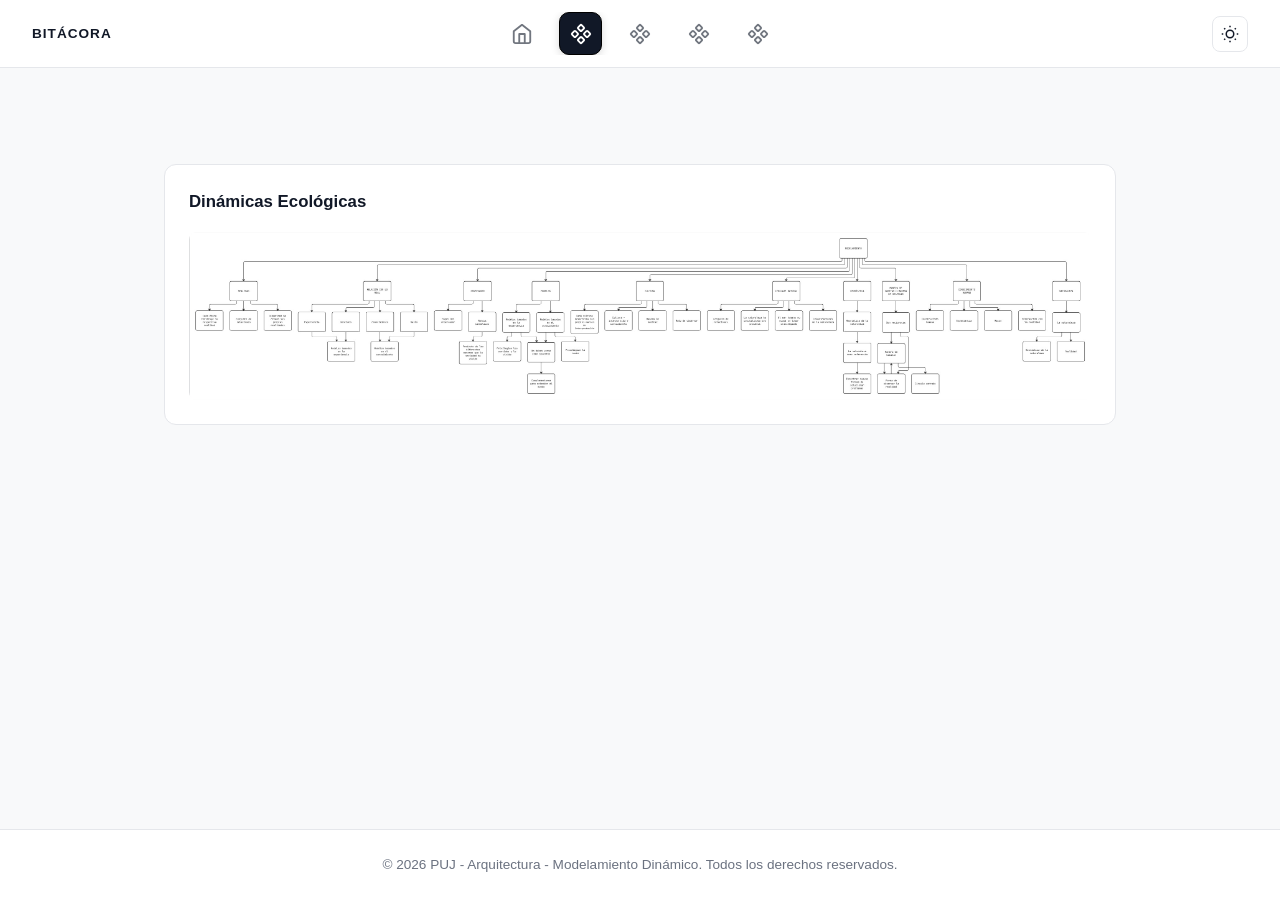
==== modulo1.html @ eed9b439 "create: estructura, iconografía, versión preliminar" ====
<!DOCTYPE html>
<html lang="es">
<head>
  <meta charset="UTF-8">
  <meta name="viewport" content="width=device-width, initial-scale=1.0">
  <title>BITÁCORA</title>
  <link rel="stylesheet" href="css/styles.css">
  <script src="js/main.js" defer></script>
</head>
<body>

  <!-- BARRA DE NAVEGACIÓN -->
  <header class="navbar">
    <div class="logo">BITÁCORA</div>

    <nav class="nav-menu">
      <!-- Iconos cargados desde assets/svg/ -->
      <a href="index.html" class="nav-item" title="Inicio">
        <img src="assets/svg/home.svg" alt="Inicio" class="icon-svg">
      </a>

      <a href="modulo1.html" class="nav-item" title="Módulo 1">
        <img src="assets/icons/component.svg" alt="Módulo 1" class="icon-svg">
      </a>

      <a href="modulo2.html" class="nav-item" title="Módulo 2">
        <img src="assets/icons/component.svg" alt="Módulo 2" class="icon-svg">
      </a>

      <a href="modulo3.html" class="nav-item" title="Módulo 3">
        <img src="assets/icons/component.svg" alt="Módulo 3" class="icon-svg">
      </a>

      <a href="modulo4.html" class="nav-item" title="Módulo 4">
        <img src="assets/icons/component.svg" alt="Módulo 4" class="icon-svg">
      </a>
    </nav>

    <!-- BOTÓN CAMBIO DE TEMA (DARK/LIGHT) -->
    <button id="theme-toggle" class="theme-toggle" aria-label="Cambiar tema">
      <svg class="theme-icon" viewBox="0 0 24 24" fill="none" stroke="currentColor" stroke-width="2">
        <!-- Icono de Sol / Luna por CSS -->
        <circle cx="12" cy="12" r="5"/>
        <path d="M12 1v2M12 21v2M4.22 4.22l1.42 1.42M18.36 18.36l1.42 1.42M1 12h2M21 12h2M4.22 19.78l1.42-1.42M18.36 5.64l1.42-1.42"/>
      </svg>
    </button>
  </header>

  <!-- CONTENIDO PRINCIPAL -->
  <main class="container">
    
    <section class="hero-section">
      <h1 class="main-title"></h1>
      <p class="subtitle"></p>
    </section>

    <!-- SECCIONES ESCALABLES VERTICALMENTE -->
    <section class="content-section">

        <article class="card">
        <h2>Dinámicas Ecológicas</h2>
        <div class="media-wrapper">
          <img src="assets/jpg/01_Dinamicas_Ecologicas.jpg" alt="Ejemplo JPG" class="responsive-media">
        </div>
      </article>

    </section>

  </main>

  <!-- PIE DE PÁGINA / CRÉDITOS (EN TODAS LAS PÁGINAS) -->
  <footer class="site-footer">
    <p>© 2026 PUJ - Arquitectura - Modelamiento Dinámico. Todos los derechos reservados.</p>
  </footer>

</body>
</html>
---- css/styles.css ----
/* VARIABLES DE TEMA CLARO (DEFAULT) */
:root {
  --bg-color: #f8f9fa;
  --card-bg: #ffffff;
  --text-primary: #111827;
  --text-secondary: #6b7280;
  --border-color: #e5e7eb;
  --nav-bg: rgba(255, 255, 255, 0.9);
  
  /* Contraste para estado activo de la barra */
  --active-bg: #111827;
  --active-border: #000000;
  --icon-filter-inactive: invert(45%) sepia(10%) saturate(300%) hue-rotate(180deg);
  --icon-filter-active: invert(100%);
}

/* VARIABLES DE TEMA OSCURO */
[data-theme="dark"] {
  --bg-color: #0f172a;
  --card-bg: #1e293b;
  --text-primary: #f8fafc;
  --text-secondary: #94a3b8;
  --border-color: #334155;
  --nav-bg: rgba(15, 23, 42, 0.9);

  --active-bg: #38bdf8;
  --active-border: #38bdf8;
  --icon-filter-inactive: invert(65%) sepia(10%) saturate(300%) hue-rotate(180deg);
  --icon-filter-active: invert(0%) brightness(0%);
}

* {
  box-sizing: border-box;
  margin: 0;
  padding: 0;
}

body {
  font-family: -apple-system, BlinkMacSystemFont, "Segoe UI", Roboto, sans-serif;
  background-color: var(--bg-color);
  color: var(--text-primary);
  line-height: 1.6;
  min-height: 100vh;
  display: flex;
  flex-direction: column;
  transition: background-color 0.3s ease, color 0.3s ease;
}

/* NAVBAR RESPONSIVE CON CENTRADO ABSOLUTO DE MÓDULOS */
.navbar {
  position: sticky;
  top: 0;
  background: var(--nav-bg);
  backdrop-filter: blur(8px);
  border-bottom: 1px solid var(--border-color);
  
  /* Usamos CSS Grid de 3 columnas iguales */
  display: grid;
  grid-template-columns: 1fr auto 1fr;
  align-items: center;
  padding: 0.75rem 2rem;
  z-index: 1000;
}

/* Izquierda: Logo alineado al inicio */
.logo {
  font-weight: 700;
  letter-spacing: 1px;
  font-size: 0.85rem;
  justify-self: start;
}

/* Centro: Menú de iconos con espaciado uniforme fijado */
.nav-menu {
  display: flex;
  justify-content: center;
  align-items: center;
  gap: 1rem; /* Controla la distancia exacta e igual entre CADA icono */
  justify-self: center;
  overflow-x: auto;
  max-width: 100%;
}

/* ESTILOS DE LOS ICONOS Y ESTADO ACTIVO (ALTO CONTRASTE) */
.nav-item {
  display: flex;
  align-items: center;
  justify-content: center;
  padding: 0.6rem;
  border-radius: 10px;
  border: 1px solid transparent;
  background-color: transparent;
  transition: all 0.2s ease;
}

.icon-svg {
  width: 22px;
  height: 22px;
  filter: var(--icon-filter-inactive);
  transition: filter 0.2s ease;
}

.nav-item:hover {
  background-color: var(--border-color);
}

/* RESALTADO DEL ICONO ACTIVO EN NAVEGACIÓN */
.nav-item.active {
  background-color: var(--active-bg);
  border-color: var(--active-border);
  box-shadow: 0 2px 8px rgba(0, 0, 0, 0.15);
}

.nav-item.active .icon-svg {
  filter: var(--icon-filter-active);
}

/* Derecha: Botón de tema alineado al final */
.theme-toggle {
  justify-self: end;
  background: none;
  border: 1px solid var(--border-color);
  border-radius: 8px;
  padding: 0.5rem;
  cursor: pointer;
  color: var(--text-primary);
  display: flex;
  align-items: center;
  justify-content: center;
}

.theme-icon {
  width: 18px;
  height: 18px;
}

/* CONTENEDOR Y ESTRUCTURA VERTICAL */
.container {
  max-width: 1000px;
  width: 100%;
  margin: 0 auto;
  padding: 3rem 1.5rem;
  flex: 1;
}

.hero-section {
  text-align: center;
  margin-bottom: 3rem;
}

.main-title {
  font-size: 2.2rem;
  font-weight: 600;
  letter-spacing: -0.5px;
}

.subtitle {
  color: var(--text-secondary);
  font-size: 1.1rem;
  margin-top: 0.5rem;
}

.content-section {
  display: flex;
  flex-direction: column;
  gap: 2.5rem;
}

.card {
  background: var(--card-bg);
  border: 1px solid var(--border-color);
  border-radius: 12px;
  padding: 1.5rem;
  transition: background-color 0.3s ease, border-color 0.3s ease;
}

.card h2 {
  font-size: 1.05rem;
  margin-bottom: 1rem;
}

/* CONTENEDORES DE MEDIOS */
.media-wrapper {
  width: 100%;
  border-radius: 8px;
  overflow: hidden;
  background: var(--bg-color);
}

.responsive-media {
  width: 100%;
  height: auto;
  display: block;
}

.svg-container {
  display: flex;
  justify-content: center;
  align-items: center;
  padding: 2rem;
}

.responsive-svg {
  max-width: 150px;
  height: auto;
  filter: var(--icon-filter-inactive);
}

.iframe-container {
  position: relative;
  width: 100%;
  padding-top: 56.25%;
}

.iframe-container iframe {
  position: absolute;
  top: 0;
  left: 0;
  width: 100%;
  height: 100%;
  border: 0;
}

/* FOOTER EN TODAS LAS PÁGINAS */
.site-footer {
  border-top: 1px solid var(--border-color);
  padding: 1.5rem 2rem;
  text-align: center;
  background-color: var(--card-bg);
  color: var(--text-secondary);
  font-size: 0.85rem;
  margin-top: auto;
}

@media (max-width: 600px) {
  .navbar {
    padding: 0.75rem 1rem;
  }
  .main-title {
    font-size: 1.75rem;
  }
  .container {
    padding: 1.5rem 1rem;
  }
}
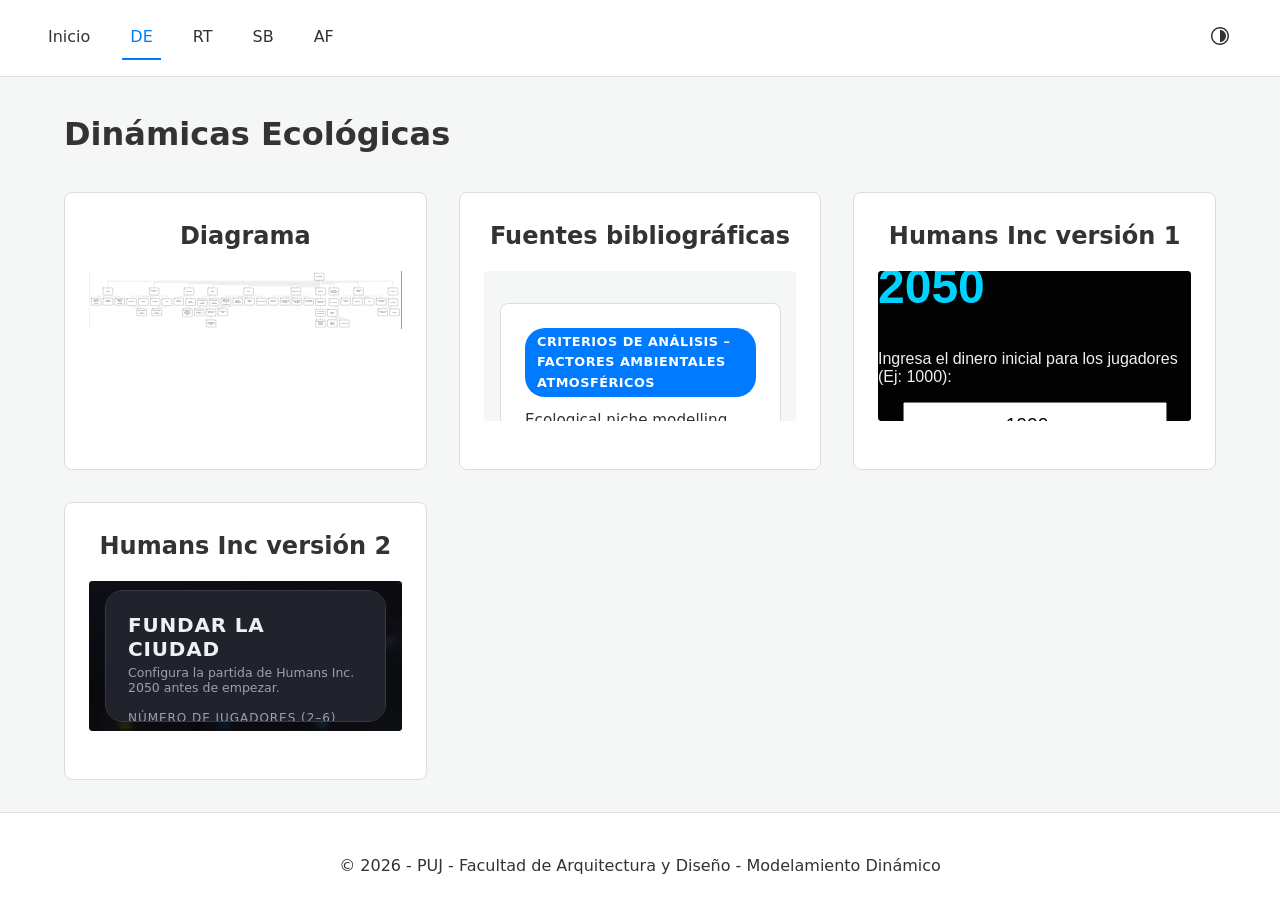
==== commit 86893548: "create: versión revisada de DE, RT, SB, y AF" ====
--- a/modulo1.html
+++ b/modulo1.html
@@ -1,77 +1,66 @@
 <!DOCTYPE html>
-<html lang="es">
+<html lang="es" data-theme="light">
 <head>
-  <meta charset="UTF-8">
-  <meta name="viewport" content="width=device-width, initial-scale=1.0">
-  <title>BITÁCORA</title>
-  <link rel="stylesheet" href="css/styles.css">
-  <script src="js/main.js" defer></script>
+    <meta charset="UTF-8">
+    <meta name="viewport" content="width=device-width, initial-scale=1.0">
+    <title>Bitácora</title>
+    <script>
+        document.documentElement.setAttribute('data-theme', localStorage.getItem('theme') || 'light');
+    </script>
+    <link rel="stylesheet" href="css/styles.css">
 </head>
 <body>
+    <app-navbar></app-navbar>
 
-  <!-- BARRA DE NAVEGACIÓN -->
-  <header class="navbar">
-    <div class="logo">BITÁCORA</div>
+    <main class="container">
+        <h1>Dinámicas Ecológicas</h1>
+        <!-- <p></p> -->
 
-    <nav class="nav-menu">
-      <!-- Iconos cargados desde assets/svg/ -->
-      <a href="index.html" class="nav-item" title="Inicio">
-        <img src="assets/svg/home.svg" alt="Inicio" class="icon-svg">
-      </a>
+        <section class="grid-cards">
+            <!-- Tarjeta SVG -->
+            <article class="card card-svg">
+                <h2>Diagrama</h2>
+                <div class="card-content">
+                    <svg xmlns:xlink="http://www.w3.org/1999/xlink" transform-origin="0 0 0" viewBox="0 0 12539.14 2332.86"><defs><path id="reuse-0" fill="transparent" stroke="#333" d="m8319.94 0-.004 37.564q-.001 8-8.001 8H8q-8 0-8 8V295.75"/><path id="reuse-1" fill="transparent" stroke="#333" d="m6499.655 0 .009 83.127q0 8-8 8H8q-8 0-8 8V295.75"/><path id="reuse-2" fill="transparent" stroke="#333" d="m5137.306 0 .003 128.691q0 8-8 8H8q-8 0-8 8V295.75"/><path id="reuse-3" fill="transparent" stroke="#333" d="m4223.759 0-.002 174.255q0 8-8 8H8q-8 0-8 8V295.75"/><path id="reuse-4" fill="transparent" stroke="#333" d="m2811.289 0-.007 219.819q0 8-8 8H8q-8 0-8 8v59.931"/><path id="reuse-5" fill="transparent" stroke="#333" d="m952.274 0 .007 265.382q0 8-8 8H8q-8 0-8 8v14.368"/><path id="reuse-7" fill="transparent" stroke="#333" d="M.004 0 0 128.691q0 8 8 8h487.48q8 0 8 8V295.75"/><path id="reuse-8" fill="transparent" stroke="#333" d="M.01 0 0 83.127q0 8 8 8h1439.76q8 0 8 8V295.75"/><path id="reuse-9" fill="transparent" stroke="#333" d="m0 0 .005 37.564q0 8 8 8h2786.17q8 0 8 8V295.75"/><path id="reuse-10" fill="transparent" stroke="#333" d="M378.179 0v37.564q0 8-8 8H8q-8 0-8 8v59.931"/><path id="reuse-11" fill="transparent" stroke="#333" d="M0 0v113.495"/><path id="reuse-12" fill="transparent" stroke="#333" d="M0 0v37.564q0 8 8 8h362.179q8 0 8 8v59.931"/><path id="reuse-13" fill="transparent" stroke="#333" d="m795.094 0-.006 37.564q-.001 8-8.001 8H8q-8 0-8 8v79.296"/><path id="reuse-14" fill="transparent" stroke="#333" d="m396.4 0 .004 83.127q0 8-8 8H8q-8 0-8 8v33.733"/><path id="reuse-15" fill="transparent" stroke="#333" d="M.004 0 0 132.86"/><path id="reuse-16" fill="transparent" stroke="#333" d="m0 0 .006 37.564q.001 8 8.001 8H390.69q8 0 8 8v79.296"/><path id="reuse-17" fill="transparent" stroke="#333" d="M0 0v56.928q0 8 8 8h330.284q8 0 7.999 8l-.007 37.15"/><path id="reuse-20" fill="transparent" stroke="#333" d="M346.284 0v56.928q0 8-8 8H8q-8 0-7.999 8l.007 37.15"/><path id="reuse-21" fill="transparent" stroke="#333" d="m346.272 0 .01 37.564q.002 8-7.998 8H8q-8 0-8 8v59.931"/><path id="reuse-22" fill="transparent" stroke="#333" d="M.013 0 .002 132.86"/><path id="reuse-23" fill="transparent" stroke="#333" d="M127.578 0v56.928q0 8-8 8H8q-8 0-8 8v37.15"/><path id="reuse-24" fill="transparent" stroke="#333" d="m346.272 0 .01 37.564q.002 8-7.998 8H8q-8 0-8 8v85.75"/><path id="reuse-25" fill="transparent" stroke="#333" d="M.013 0 .002 139.315"/><path id="reuse-26" fill="transparent" stroke="#333" d="m63.776 0 .011 50.473q.002 8-7.998 8H8q-8 0-8 8v37.15"/><path id="reuse-27" fill="transparent" stroke="#333" d="M.013 0 .002 50.473q-.002 8 7.998 8h266.495q8 0 8 8v37.15"/><path id="reuse-28" fill="transparent" stroke="#333" d="M.013 0 .002 50.473q-.002 8 7.998 8h202.706q8 0 7.999 8l-.008 50.06"/><path id="reuse-30" fill="transparent" stroke="#333" d="M0 0v139.315"/><path id="reuse-31" fill="transparent" stroke="#333" d="m795.094 0-.006 37.564q-.001 8-8.001 8H8q-8 0-8 8v59.931"/><path id="reuse-32" fill="transparent" stroke="#333" d="m396.4 0 .004 83.127q0 8-8 8H8q-8 0-8 8v14.368"/><path id="reuse-33" fill="transparent" stroke="#333" d="M.004 0 0 113.495"/><path id="reuse-34" fill="transparent" stroke="#333" d="m0 0 .006 37.564q.001 8 8.001 8H390.69q8 0 8 8v59.931"/><path id="reuse-35" fill="transparent" stroke="#333" d="M0 0v132.86"/><path id="reuse-36" fill="transparent" stroke="#333" d="M0 0v129.442"/><path id="reuse-38" fill="transparent" stroke="#333" d="m31.907 0-.01 50.473q-.002 8 7.998 8h93.353q8 0 8 8v455.585q0 8-8 8H8q-8 0-8 8v14.368"/><path id="reuse-39" fill="transparent" stroke="#333" d="M0 0v123.177"/><path id="reuse-40" fill="transparent" stroke="#333" d="M0 146.373V23.196"/><path id="reuse-41" fill="transparent" stroke="#333" d="M0 0v47.246q0 8 8 8h362.179q8 0 8 8v59.931"/><path id="reuse-42" fill="transparent" stroke="#333" d="m398.69 0-.006 37.564q-.001 8-8.001 8H8q-8 0-8 8v59.931"/><path id="reuse-44" fill="transparent" stroke="#333" d="M.004 0 0 83.127q0 8 8 8h380.404q8 0 8 8v14.368"/><path id="reuse-45" fill="transparent" stroke="#333" d="m0 0 .006 37.564q.001 8 8.001 8h779.087q8 0 8 8v59.931"/><path id="reuse-46" fill="transparent" stroke="#333" d="m346.272 0 .01 50.473q.002 8-7.998 8H8q-8 0-8 8v37.15"/></defs><rect id="svg-board-background-color" width="100%" height="100%" fill="#000"/><svg class="diagram-widget" data-widget-id="3458764680343949300" preserveAspectRatio="none" style="width:5504.000000000002px;height:1023.9999999999998px" transform="scale(2.27819)" viewBox="0 0 5504 1024"><clipPath id="785526123049"><rect width="5504" height="1024" rx="0" ry="0"/></clipPath><rect id="Page-1" width="5504" height="1024" fill="#fff" fill-rule="evenodd" stroke="none" stroke-width="0" class="shape-element shape-element-rect" clip-path="url(#785526123049)" rx="0" ry="0"/></svg><g data-widget-id="1"><rect width="168" height="120" fill="#fff" stroke="#1a1a1a" stroke-linecap="round" stroke-linejoin="round" stroke-width="2" rx="8" transform="translate(9042.12 91.13)scale(2.27819)"/><text xml:space="preserve" x="17.375" y="48.5" fill="#1a1a1a" font-family="&quot;JetBrains Mono&quot;, &quot;Lucida Console&quot;, &quot;Andale Mono&quot;, AndaleMono, monospace, Noto Sans Hebrew, Noto Sans, Noto Sans JP, Noto Sans KR" font-size="14" lengthAdjust="spacingAndGlyphs" letter-spacing="0" textLength="101.25" transform="translate(9078.571 127.581)scale(2.27819)">MODELAMIENTO</text></g><g data-widget-id="2"><rect width="168" height="120" fill="#fff" stroke="#1a1a1a" stroke-linecap="round" stroke-linejoin="round" stroke-width="2" rx="8" transform="translate(564.99 683.46)scale(2.27819)"/><text xml:space="preserve" x="34.25" y="48.5" fill="#1a1a1a" font-family="&quot;JetBrains Mono&quot;, &quot;Lucida Console&quot;, &quot;Andale Mono&quot;, AndaleMono, monospace, Noto Sans Hebrew, Noto Sans, Noto Sans JP, Noto Sans KR" font-size="14" lengthAdjust="spacingAndGlyphs" letter-spacing="0" textLength="67.5" transform="translate(601.441 719.911)scale(2.27819)">REALIDAD</text></g><g data-widget-id="3"><rect width="168" height="120" fill="#fff" stroke="#1a1a1a" stroke-linecap="round" stroke-linejoin="round" stroke-width="2" rx="8" transform="translate(2421.71 683.46)scale(2.27819)"/><text xml:space="preserve" x="4.719" y="39" fill="#1a1a1a" font-family="&quot;JetBrains Mono&quot;, &quot;Lucida Console&quot;, &quot;Andale Mono&quot;, AndaleMono, monospace, Noto Sans Hebrew, Noto Sans, Noto Sans JP, Noto Sans KR" font-size="14" lengthAdjust="spacingAndGlyphs" letter-spacing="0" textLength="135" transform="translate(2458.161 719.911)scale(2.27819)">RELACIÓN CON LO </text><text xml:space="preserve" x="51.125" y="58" fill="#1a1a1a" font-family="&quot;JetBrains Mono&quot;, &quot;Lucida Console&quot;, &quot;Andale Mono&quot;, AndaleMono, monospace, Noto Sans Hebrew, Noto Sans, Noto Sans JP, Noto Sans KR" font-size="14" lengthAdjust="spacingAndGlyphs" letter-spacing="0" textLength="33.75" transform="translate(2458.161 719.911)scale(2.27819)">REAL</text></g><g data-widget-id="4"><rect width="168" height="120" fill="#fff" stroke="#1a1a1a" stroke-linecap="round" stroke-linejoin="round" stroke-width="2" rx="8" transform="translate(3818.24 683.46)scale(2.27819)"/><text xml:space="preserve" x="25.813" y="48.5" fill="#1a1a1a" font-family="&quot;JetBrains Mono&quot;, &quot;Lucida Console&quot;, &quot;Andale Mono&quot;, AndaleMono, monospace, Noto Sans Hebrew, Noto Sans, Noto Sans JP, Noto Sans KR" font-size="14" lengthAdjust="spacingAndGlyphs" letter-spacing="0" textLength="84.375" transform="translate(3854.691 719.911)scale(2.27819)">OBSERVADOR</text></g><g data-widget-id="5"><rect width="168" height="120" fill="#fff" stroke="#1a1a1a" stroke-linecap="round" stroke-linejoin="round" stroke-width="2" rx="8" transform="translate(4765.96 683.46)scale(2.27819)"/><text xml:space="preserve" x="38.469" y="48.5" fill="#1a1a1a" font-family="&quot;JetBrains Mono&quot;, &quot;Lucida Console&quot;, &quot;Andale Mono&quot;, AndaleMono, monospace, Noto Sans Hebrew, Noto Sans, Noto Sans JP, Noto Sans KR" font-size="14" lengthAdjust="spacingAndGlyphs" letter-spacing="0" textLength="59.063" transform="translate(4802.411 719.911)scale(2.27819)">MODELOS</text></g><g data-widget-id="6"><rect width="168" height="120" fill="#fff" stroke="#1a1a1a" stroke-linecap="round" stroke-linejoin="round" stroke-width="2" rx="8" transform="translate(6212.61 683.46)scale(2.27819)"/><text xml:space="preserve" x="38.469" y="48.5" fill="#1a1a1a" font-family="&quot;JetBrains Mono&quot;, &quot;Lucida Console&quot;, &quot;Andale Mono&quot;, AndaleMono, monospace, Noto Sans Hebrew, Noto Sans, Noto Sans JP, Noto Sans KR" font-size="14" lengthAdjust="spacingAndGlyphs" letter-spacing="0" textLength="59.063" transform="translate(6249.061 719.911)scale(2.27819)">CULTURA</text></g><g data-widget-id="7"><rect width="168" height="120" fill="#fff" stroke="#1a1a1a" stroke-linecap="round" stroke-linejoin="round" stroke-width="2" rx="8" transform="translate(8108.06 683.46)scale(2.27819)"/><text xml:space="preserve" x=".5" y="48.5" fill="#1a1a1a" font-family="&quot;JetBrains Mono&quot;, &quot;Lucida Console&quot;, &quot;Andale Mono&quot;, AndaleMono, monospace, Noto Sans Hebrew, Noto Sans, Noto Sans JP, Noto Sans KR" font-size="14" lengthAdjust="spacingAndGlyphs" letter-spacing="0" textLength="135" transform="translate(8144.511 719.911)scale(2.27819)">LENGUAJE NATURAL</text></g><g data-widget-id="8"><rect width="168" height="120" fill="#fff" stroke="#1a1a1a" stroke-linecap="round" stroke-linejoin="round" stroke-width="2" rx="8" transform="translate(9094.52 683.46)scale(2.27819)"/><text xml:space="preserve" x="25.813" y="48.5" fill="#1a1a1a" font-family="&quot;JetBrains Mono&quot;, &quot;Lucida Console&quot;, &quot;Andale Mono&quot;, AndaleMono, monospace, Noto Sans Hebrew, Noto Sans, Noto Sans JP, Noto Sans KR" font-size="14" lengthAdjust="spacingAndGlyphs" letter-spacing="0" textLength="84.375" transform="translate(9130.971 719.911)scale(2.27819)">HEURÍSTICA</text></g><g data-widget-id="9"><rect width="168" height="120" fill="#fff" stroke="#1a1a1a" stroke-linecap="round" stroke-linejoin="round" stroke-width="2" rx="8" transform="translate(9632.17 683.46)scale(2.27819)"/><text xml:space="preserve" x="30.031" y="29.5" fill="#1a1a1a" font-family="&quot;JetBrains Mono&quot;, &quot;Lucida Console&quot;, &quot;Andale Mono&quot;, AndaleMono, monospace, Noto Sans Hebrew, Noto Sans, Noto Sans JP, Noto Sans KR" font-size="14" lengthAdjust="spacingAndGlyphs" letter-spacing="0" textLength="84.375" transform="translate(9668.621 719.911)scale(2.27819)">MANERA DE </text><text xml:space="preserve" x=".5" y="48.5" fill="#1a1a1a" font-family="&quot;JetBrains Mono&quot;, &quot;Lucida Console&quot;, &quot;Andale Mono&quot;, AndaleMono, monospace, Noto Sans Hebrew, Noto Sans, Noto Sans JP, Noto Sans KR" font-size="14" lengthAdjust="spacingAndGlyphs" letter-spacing="0" textLength="135" transform="translate(9668.621 719.911)scale(2.27819)">HABITAR ↔ MANERA</text><text xml:space="preserve" x="21.594" y="67.5" fill="#1a1a1a" font-family="&quot;JetBrains Mono&quot;, &quot;Lucida Console&quot;, &quot;Andale Mono&quot;, AndaleMono, monospace, Noto Sans Hebrew, Noto Sans, Noto Sans JP, Noto Sans KR" font-size="14" lengthAdjust="spacingAndGlyphs" letter-spacing="0" textLength="92.813" transform="translate(9668.621 719.911)scale(2.27819)">DE OBSERVAR</text></g><g data-widget-id="10"><rect width="168" height="120" fill="#fff" stroke="#1a1a1a" stroke-linecap="round" stroke-linejoin="round" stroke-width="2" rx="8" transform="translate(10618.62 683.46)scale(2.27819)"/><text xml:space="preserve" x="17.375" y="39" fill="#1a1a1a" font-family="&quot;JetBrains Mono&quot;, &quot;Lucida Console&quot;, &quot;Andale Mono&quot;, AndaleMono, monospace, Noto Sans Hebrew, Noto Sans, Noto Sans JP, Noto Sans KR" font-size="14" lengthAdjust="spacingAndGlyphs" letter-spacing="0" textLength="109.688" transform="translate(10655.071 719.911)scale(2.27819)">CONOCIMIENTO </text><text xml:space="preserve" x="42.688" y="58" fill="#1a1a1a" font-family="&quot;JetBrains Mono&quot;, &quot;Lucida Console&quot;, &quot;Andale Mono&quot;, AndaleMono, monospace, Noto Sans Hebrew, Noto Sans, Noto Sans JP, Noto Sans KR" font-size="14" lengthAdjust="spacingAndGlyphs" letter-spacing="0" textLength="50.625" transform="translate(10655.071 719.911)scale(2.27819)">HUMANO</text></g><g data-widget-id="11"><rect width="168" height="120" fill="#fff" stroke="#1a1a1a" stroke-linecap="round" stroke-linejoin="round" stroke-width="2" rx="8" transform="translate(12001.48 683.46)scale(2.27819)"/><text xml:space="preserve" x="25.813" y="48.5" fill="#1a1a1a" font-family="&quot;JetBrains Mono&quot;, &quot;Lucida Console&quot;, &quot;Andale Mono&quot;, AndaleMono, monospace, Noto Sans Hebrew, Noto Sans, Noto Sans JP, Noto Sans KR" font-size="14" lengthAdjust="spacingAndGlyphs" letter-spacing="0" textLength="84.375" transform="translate(12037.931 719.911)scale(2.27819)">NATURALEZA</text></g><g data-widget-id="12"><rect width="168" height="120" fill="#fff" stroke="#1a1a1a" stroke-linecap="round" stroke-linejoin="round" stroke-width="2" rx="8" transform="translate(91.13 1093.53)scale(2.27819)"/><text xml:space="preserve" x="25.813" y="20" fill="#1a1a1a" font-family="&quot;JetBrains Mono&quot;, &quot;Lucida Console&quot;, &quot;Andale Mono&quot;, AndaleMono, monospace, Noto Sans Hebrew, Noto Sans, Noto Sans JP, Noto Sans KR" font-size="14" lengthAdjust="spacingAndGlyphs" letter-spacing="0" textLength="92.813" transform="translate(127.581 1129.981)scale(2.27819)">Cada época </text><text xml:space="preserve" x="17.375" y="39" fill="#1a1a1a" font-family="&quot;JetBrains Mono&quot;, &quot;Lucida Console&quot;, &quot;Andale Mono&quot;, AndaleMono, monospace, Noto Sans Hebrew, Noto Sans, Noto Sans JP, Noto Sans KR" font-size="14" lengthAdjust="spacingAndGlyphs" letter-spacing="0" textLength="109.688" transform="translate(127.581 1129.981)scale(2.27819)">construye su </text><text xml:space="preserve" x="25.813" y="58" fill="#1a1a1a" font-family="&quot;JetBrains Mono&quot;, &quot;Lucida Console&quot;, &quot;Andale Mono&quot;, AndaleMono, monospace, Noto Sans Hebrew, Noto Sans, Noto Sans JP, Noto Sans KR" font-size="14" lengthAdjust="spacingAndGlyphs" letter-spacing="0" textLength="92.813" transform="translate(127.581 1129.981)scale(2.27819)">respectiva </text><text xml:space="preserve" x="34.25" y="77" fill="#1a1a1a" font-family="&quot;JetBrains Mono&quot;, &quot;Lucida Console&quot;, &quot;Andale Mono&quot;, AndaleMono, monospace, Noto Sans Hebrew, Noto Sans, Noto Sans JP, Noto Sans KR" font-size="14" lengthAdjust="spacingAndGlyphs" letter-spacing="0" textLength="67.5" transform="translate(127.581 1129.981)scale(2.27819)">realidad</text></g><g data-widget-id="13"><rect width="168" height="120" fill="#fff" stroke="#1a1a1a" stroke-linecap="round" stroke-linejoin="round" stroke-width="2" rx="8" transform="translate(564.99 1093.53)scale(2.27819)"/><text xml:space="preserve" x="21.594" y="39" fill="#1a1a1a" font-family="&quot;JetBrains Mono&quot;, &quot;Lucida Console&quot;, &quot;Andale Mono&quot;, AndaleMono, monospace, Noto Sans Hebrew, Noto Sans, Noto Sans JP, Noto Sans KR" font-size="14" lengthAdjust="spacingAndGlyphs" letter-spacing="0" textLength="101.25" transform="translate(601.441 1129.981)scale(2.27819)">Conjunto de </text><text xml:space="preserve" x="25.813" y="58" fill="#1a1a1a" font-family="&quot;JetBrains Mono&quot;, &quot;Lucida Console&quot;, &quot;Andale Mono&quot;, AndaleMono, monospace, Noto Sans Hebrew, Noto Sans, Noto Sans JP, Noto Sans KR" font-size="14" lengthAdjust="spacingAndGlyphs" letter-spacing="0" textLength="84.375" transform="translate(601.441 1129.981)scale(2.27819)">relaciones</text></g><g data-widget-id="14"><rect width="168" height="120" fill="#fff" stroke="#1a1a1a" stroke-linecap="round" stroke-linejoin="round" stroke-width="2" rx="8" transform="translate(1038.85 1093.53)scale(2.27819)"/><text xml:space="preserve" x="17.375" y="20" fill="#1a1a1a" font-family="&quot;JetBrains Mono&quot;, &quot;Lucida Console&quot;, &quot;Andale Mono&quot;, AndaleMono, monospace, Noto Sans Hebrew, Noto Sans, Noto Sans JP, Noto Sans KR" font-size="14" lengthAdjust="spacingAndGlyphs" letter-spacing="0" textLength="109.688" transform="translate(1075.301 1129.981)scale(2.27819)">Humanidad ha </text><text xml:space="preserve" x="25.813" y="39" fill="#1a1a1a" font-family="&quot;JetBrains Mono&quot;, &quot;Lucida Console&quot;, &quot;Andale Mono&quot;, AndaleMono, monospace, Noto Sans Hebrew, Noto Sans, Noto Sans JP, Noto Sans KR" font-size="14" lengthAdjust="spacingAndGlyphs" letter-spacing="0" textLength="92.813" transform="translate(1075.301 1129.981)scale(2.27819)">creado sus </text><text xml:space="preserve" x="38.469" y="58" fill="#1a1a1a" font-family="&quot;JetBrains Mono&quot;, &quot;Lucida Console&quot;, &quot;Andale Mono&quot;, AndaleMono, monospace, Noto Sans Hebrew, Noto Sans, Noto Sans JP, Noto Sans KR" font-size="14" lengthAdjust="spacingAndGlyphs" letter-spacing="0" textLength="67.5" transform="translate(1075.301 1129.981)scale(2.27819)">propias </text><text xml:space="preserve" x="25.813" y="77" fill="#1a1a1a" font-family="&quot;JetBrains Mono&quot;, &quot;Lucida Console&quot;, &quot;Andale Mono&quot;, AndaleMono, monospace, Noto Sans Hebrew, Noto Sans, Noto Sans JP, Noto Sans KR" font-size="14" lengthAdjust="spacingAndGlyphs" letter-spacing="0" textLength="84.375" transform="translate(1075.301 1129.981)scale(2.27819)">realidades</text></g><g data-widget-id="15"><rect width="168" height="120" fill="#fff" stroke="#1a1a1a" stroke-linecap="round" stroke-linejoin="round" stroke-width="2" rx="8" transform="translate(1512.72 1112.89)scale(2.27819)"/><text xml:space="preserve" x="21.594" y="48.5" fill="#1a1a1a" font-family="&quot;JetBrains Mono&quot;, &quot;Lucida Console&quot;, &quot;Andale Mono&quot;, AndaleMono, monospace, Noto Sans Hebrew, Noto Sans, Noto Sans JP, Noto Sans KR" font-size="14" lengthAdjust="spacingAndGlyphs" letter-spacing="0" textLength="92.813" transform="translate(1549.171 1149.341)scale(2.27819)">Experiencia</text></g><g data-widget-id="16"><rect width="168" height="120" fill="#fff" stroke="#1a1a1a" stroke-linecap="round" stroke-linejoin="round" stroke-width="2" rx="8" transform="translate(1986.58 1112.89)scale(2.27819)"/><text xml:space="preserve" x="34.25" y="48.5" fill="#1a1a1a" font-family="&quot;JetBrains Mono&quot;, &quot;Lucida Console&quot;, &quot;Andale Mono&quot;, AndaleMono, monospace, Noto Sans Hebrew, Noto Sans, Noto Sans JP, Noto Sans KR" font-size="14" lengthAdjust="spacingAndGlyphs" letter-spacing="0" textLength="67.5" transform="translate(2023.031 1149.341)scale(2.27819)">Sentidos</text></g><g data-widget-id="17"><rect width="168" height="120" fill="#fff" stroke="#1a1a1a" stroke-linecap="round" stroke-linejoin="round" stroke-width="2" rx="8" transform="translate(2460.44 1112.89)scale(2.27819)"/><text xml:space="preserve" x="17.375" y="48.5" fill="#1a1a1a" font-family="&quot;JetBrains Mono&quot;, &quot;Lucida Console&quot;, &quot;Andale Mono&quot;, AndaleMono, monospace, Noto Sans Hebrew, Noto Sans, Noto Sans JP, Noto Sans KR" font-size="14" lengthAdjust="spacingAndGlyphs" letter-spacing="0" textLength="101.25" transform="translate(2496.891 1149.341)scale(2.27819)">Conocimiento</text></g><g data-widget-id="18"><rect width="168" height="120" fill="#fff" stroke="#1a1a1a" stroke-linecap="round" stroke-linejoin="round" stroke-width="2" rx="8" transform="translate(2934.3 1112.89)scale(2.27819)"/><text xml:space="preserve" x="46.906" y="48.5" fill="#1a1a1a" font-family="&quot;JetBrains Mono&quot;, &quot;Lucida Console&quot;, &quot;Andale Mono&quot;, AndaleMono, monospace, Noto Sans Hebrew, Noto Sans, Noto Sans JP, Noto Sans KR" font-size="14" lengthAdjust="spacingAndGlyphs" letter-spacing="0" textLength="42.188" transform="translate(2970.751 1149.341)scale(2.27819)">Razón</text></g><g data-widget-id="19"><rect width="168" height="120" fill="#fff" stroke="#1a1a1a" stroke-linecap="round" stroke-linejoin="round" stroke-width="2" rx="8" transform="translate(1922.79 1519.55)scale(2.27819)"/><text xml:space="preserve" x="4.719" y="29.5" fill="#1a1a1a" font-family="&quot;JetBrains Mono&quot;, &quot;Lucida Console&quot;, &quot;Andale Mono&quot;, AndaleMono, monospace, Noto Sans Hebrew, Noto Sans, Noto Sans JP, Noto Sans KR" font-size="14" lengthAdjust="spacingAndGlyphs" letter-spacing="0" textLength="135" transform="translate(1959.241 1556.001)scale(2.27819)">Modelos basados </text><text xml:space="preserve" x="46.906" y="48.5" fill="#1a1a1a" font-family="&quot;JetBrains Mono&quot;, &quot;Lucida Console&quot;, &quot;Andale Mono&quot;, AndaleMono, monospace, Noto Sans Hebrew, Noto Sans, Noto Sans JP, Noto Sans KR" font-size="14" lengthAdjust="spacingAndGlyphs" letter-spacing="0" textLength="50.625" transform="translate(1959.241 1556.001)scale(2.27819)">en la </text><text xml:space="preserve" x="21.594" y="67.5" fill="#1a1a1a" font-family="&quot;JetBrains Mono&quot;, &quot;Lucida Console&quot;, &quot;Andale Mono&quot;, AndaleMono, monospace, Noto Sans Hebrew, Noto Sans, Noto Sans JP, Noto Sans KR" font-size="14" lengthAdjust="spacingAndGlyphs" letter-spacing="0" textLength="92.813" transform="translate(1959.241 1556.001)scale(2.27819)">experiencia</text></g><g data-widget-id="20"><rect width="168" height="120" fill="#fff" stroke="#1a1a1a" stroke-linecap="round" stroke-linejoin="round" stroke-width="2" rx="8" transform="translate(2524.23 1519.55)scale(2.27819)"/><text xml:space="preserve" x="4.719" y="29.5" fill="#1a1a1a" font-family="&quot;JetBrains Mono&quot;, &quot;Lucida Console&quot;, &quot;Andale Mono&quot;, AndaleMono, monospace, Noto Sans Hebrew, Noto Sans, Noto Sans JP, Noto Sans KR" font-size="14" lengthAdjust="spacingAndGlyphs" letter-spacing="0" textLength="135" transform="translate(2560.681 1556.001)scale(2.27819)">Modelos basados </text><text xml:space="preserve" x="46.906" y="48.5" fill="#1a1a1a" font-family="&quot;JetBrains Mono&quot;, &quot;Lucida Console&quot;, &quot;Andale Mono&quot;, AndaleMono, monospace, Noto Sans Hebrew, Noto Sans, Noto Sans JP, Noto Sans KR" font-size="14" lengthAdjust="spacingAndGlyphs" letter-spacing="0" textLength="50.625" transform="translate(2560.681 1556.001)scale(2.27819)">en el </text><text xml:space="preserve" x="17.375" y="67.5" fill="#1a1a1a" font-family="&quot;JetBrains Mono&quot;, &quot;Lucida Console&quot;, &quot;Andale Mono&quot;, AndaleMono, monospace, Noto Sans Hebrew, Noto Sans, Noto Sans JP, Noto Sans KR" font-size="14" lengthAdjust="spacingAndGlyphs" letter-spacing="0" textLength="101.25" transform="translate(2560.681 1556.001)scale(2.27819)">conocimiento</text></g><g data-widget-id="21"><rect width="168" height="120" fill="#fff" stroke="#1a1a1a" stroke-linecap="round" stroke-linejoin="round" stroke-width="2" rx="8" transform="translate(3408.17 1093.53)scale(2.27819)"/><text xml:space="preserve" x="30.031" y="39" fill="#1a1a1a" font-family="&quot;JetBrains Mono&quot;, &quot;Lucida Console&quot;, &quot;Andale Mono&quot;, AndaleMono, monospace, Noto Sans Hebrew, Noto Sans, Noto Sans JP, Noto Sans KR" font-size="14" lengthAdjust="spacingAndGlyphs" letter-spacing="0" textLength="84.375" transform="translate(3444.621 1129.981)scale(2.27819)">Papel del </text><text xml:space="preserve" x="25.813" y="58" fill="#1a1a1a" font-family="&quot;JetBrains Mono&quot;, &quot;Lucida Console&quot;, &quot;Andale Mono&quot;, AndaleMono, monospace, Noto Sans Hebrew, Noto Sans, Noto Sans JP, Noto Sans KR" font-size="14" lengthAdjust="spacingAndGlyphs" letter-spacing="0" textLength="84.375" transform="translate(3444.621 1129.981)scale(2.27819)">observador</text></g><g data-widget-id="22"><rect width="168" height="120" fill="#fff" stroke="#1a1a1a" stroke-linecap="round" stroke-linejoin="round" stroke-width="2" rx="8" transform="translate(3882.03 1112.89)scale(2.27819)"/><text xml:space="preserve" x="42.688" y="39" fill="#1a1a1a" font-family="&quot;JetBrains Mono&quot;, &quot;Lucida Console&quot;, &quot;Andale Mono&quot;, AndaleMono, monospace, Noto Sans Hebrew, Noto Sans, Noto Sans JP, Noto Sans KR" font-size="14" lengthAdjust="spacingAndGlyphs" letter-spacing="0" textLength="59.063" transform="translate(3918.481 1149.341)scale(2.27819)">Marcos </text><text xml:space="preserve" x="25.813" y="58" fill="#1a1a1a" font-family="&quot;JetBrains Mono&quot;, &quot;Lucida Console&quot;, &quot;Andale Mono&quot;, AndaleMono, monospace, Noto Sans Hebrew, Noto Sans, Noto Sans JP, Noto Sans KR" font-size="14" lengthAdjust="spacingAndGlyphs" letter-spacing="0" textLength="84.375" transform="translate(3918.481 1149.341)scale(2.27819)">simbólicos</text></g><g data-widget-id="23"><rect width="168" height="137" fill="#fff" stroke="#1a1a1a" stroke-linecap="round" stroke-linejoin="round" stroke-width="2" rx="8" transform="translate(3754.45 1519.55)scale(2.27819)"/><text xml:space="preserve" x="4.719" y="19" fill="#1a1a1a" font-family="&quot;JetBrains Mono&quot;, &quot;Lucida Console&quot;, &quot;Andale Mono&quot;, AndaleMono, monospace, Noto Sans Hebrew, Noto Sans, Noto Sans JP, Noto Sans KR" font-size="14" lengthAdjust="spacingAndGlyphs" letter-spacing="0" textLength="135" transform="translate(3790.901 1556.001)scale(2.27819)">Producto de las </text><text xml:space="preserve" x="25.813" y="38" fill="#1a1a1a" font-family="&quot;JetBrains Mono&quot;, &quot;Lucida Console&quot;, &quot;Andale Mono&quot;, AndaleMono, monospace, Noto Sans Hebrew, Noto Sans, Noto Sans JP, Noto Sans KR" font-size="14" lengthAdjust="spacingAndGlyphs" letter-spacing="0" textLength="92.813" transform="translate(3790.901 1556.001)scale(2.27819)">diferentes </text><text xml:space="preserve" x="8.938" y="57" fill="#1a1a1a" font-family="&quot;JetBrains Mono&quot;, &quot;Lucida Console&quot;, &quot;Andale Mono&quot;, AndaleMono, monospace, Noto Sans Hebrew, Noto Sans, Noto Sans JP, Noto Sans KR" font-size="14" lengthAdjust="spacingAndGlyphs" letter-spacing="0" textLength="126.563" transform="translate(3790.901 1556.001)scale(2.27819)">maneras que la </text><text xml:space="preserve" x="21.594" y="76" fill="#1a1a1a" font-family="&quot;JetBrains Mono&quot;, &quot;Lucida Console&quot;, &quot;Andale Mono&quot;, AndaleMono, monospace, Noto Sans Hebrew, Noto Sans, Noto Sans JP, Noto Sans KR" font-size="14" lengthAdjust="spacingAndGlyphs" letter-spacing="0" textLength="101.25" transform="translate(3790.901 1556.001)scale(2.27819)">sociedad ha </text><text xml:space="preserve" x="42.688" y="95" fill="#1a1a1a" font-family="&quot;JetBrains Mono&quot;, &quot;Lucida Console&quot;, &quot;Andale Mono&quot;, AndaleMono, monospace, Noto Sans Hebrew, Noto Sans, Noto Sans JP, Noto Sans KR" font-size="14" lengthAdjust="spacingAndGlyphs" letter-spacing="0" textLength="50.625" transform="translate(3790.901 1556.001)scale(2.27819)">vivido</text></g><g data-widget-id="24"><rect width="168" height="120" fill="#fff" stroke="#1a1a1a" stroke-linecap="round" stroke-linejoin="round" stroke-width="2" rx="8" transform="translate(4355.89 1119.35)scale(2.27819)"/><text xml:space="preserve" x="4.719" y="29.5" fill="#1a1a1a" font-family="&quot;JetBrains Mono&quot;, &quot;Lucida Console&quot;, &quot;Andale Mono&quot;, AndaleMono, monospace, Noto Sans Hebrew, Noto Sans, Noto Sans JP, Noto Sans KR" font-size="14" lengthAdjust="spacingAndGlyphs" letter-spacing="0" textLength="135" transform="translate(4392.341 1155.801)scale(2.27819)">Modelos basados </text><text xml:space="preserve" x="46.906" y="48.5" fill="#1a1a1a" font-family="&quot;JetBrains Mono&quot;, &quot;Lucida Console&quot;, &quot;Andale Mono&quot;, AndaleMono, monospace, Noto Sans Hebrew, Noto Sans, Noto Sans JP, Noto Sans KR" font-size="14" lengthAdjust="spacingAndGlyphs" letter-spacing="0" textLength="50.625" transform="translate(4392.341 1155.801)scale(2.27819)">en la </text><text xml:space="preserve" x="21.594" y="67.5" fill="#1a1a1a" font-family="&quot;JetBrains Mono&quot;, &quot;Lucida Console&quot;, &quot;Andale Mono&quot;, AndaleMono, monospace, Noto Sans Hebrew, Noto Sans, Noto Sans JP, Noto Sans KR" font-size="14" lengthAdjust="spacingAndGlyphs" letter-spacing="0" textLength="92.813" transform="translate(4392.341 1155.801)scale(2.27819)">experiencia</text></g><g data-widget-id="25"><rect width="168" height="120" fill="#fff" stroke="#1a1a1a" stroke-linecap="round" stroke-linejoin="round" stroke-width="2" rx="8" transform="translate(4829.75 1119.35)scale(2.27819)"/><text xml:space="preserve" x="4.719" y="29.5" fill="#1a1a1a" font-family="&quot;JetBrains Mono&quot;, &quot;Lucida Console&quot;, &quot;Andale Mono&quot;, AndaleMono, monospace, Noto Sans Hebrew, Noto Sans, Noto Sans JP, Noto Sans KR" font-size="14" lengthAdjust="spacingAndGlyphs" letter-spacing="0" textLength="135" transform="translate(4866.201 1155.801)scale(2.27819)">Modelos basados </text><text xml:space="preserve" x="46.906" y="48.5" fill="#1a1a1a" font-family="&quot;JetBrains Mono&quot;, &quot;Lucida Console&quot;, &quot;Andale Mono&quot;, AndaleMono, monospace, Noto Sans Hebrew, Noto Sans, Noto Sans JP, Noto Sans KR" font-size="14" lengthAdjust="spacingAndGlyphs" letter-spacing="0" textLength="50.625" transform="translate(4866.201 1155.801)scale(2.27819)">en el </text><text xml:space="preserve" x="17.375" y="67.5" fill="#1a1a1a" font-family="&quot;JetBrains Mono&quot;, &quot;Lucida Console&quot;, &quot;Andale Mono&quot;, AndaleMono, monospace, Noto Sans Hebrew, Noto Sans, Noto Sans JP, Noto Sans KR" font-size="14" lengthAdjust="spacingAndGlyphs" letter-spacing="0" textLength="101.25" transform="translate(4866.201 1155.801)scale(2.27819)">conocimiento</text></g><g data-widget-id="26"><rect width="168" height="120" fill="#fff" stroke="#1a1a1a" stroke-linecap="round" stroke-linejoin="round" stroke-width="2" rx="8" transform="translate(4228.31 1519.55)scale(2.27819)"/><text xml:space="preserve" x="4.719" y="29.5" fill="#1a1a1a" font-family="&quot;JetBrains Mono&quot;, &quot;Lucida Console&quot;, &quot;Andale Mono&quot;, AndaleMono, monospace, Noto Sans Hebrew, Noto Sans, Noto Sans JP, Noto Sans KR" font-size="14" lengthAdjust="spacingAndGlyphs" letter-spacing="0" textLength="135" transform="translate(4264.761 1556.001)scale(2.27819)">Privilegian los </text><text xml:space="preserve" x="13.156" y="48.5" fill="#1a1a1a" font-family="&quot;JetBrains Mono&quot;, &quot;Lucida Console&quot;, &quot;Andale Mono&quot;, AndaleMono, monospace, Noto Sans Hebrew, Noto Sans, Noto Sans JP, Noto Sans KR" font-size="14" lengthAdjust="spacingAndGlyphs" letter-spacing="0" textLength="118.125" transform="translate(4264.761 1556.001)scale(2.27819)">sentidos y lo </text><text xml:space="preserve" x="42.688" y="67.5" fill="#1a1a1a" font-family="&quot;JetBrains Mono&quot;, &quot;Lucida Console&quot;, &quot;Andale Mono&quot;, AndaleMono, monospace, Noto Sans Hebrew, Noto Sans, Noto Sans JP, Noto Sans KR" font-size="14" lengthAdjust="spacingAndGlyphs" letter-spacing="0" textLength="50.625" transform="translate(4264.761 1556.001)scale(2.27819)">vivido</text></g><g data-widget-id="27"><rect width="168" height="120" fill="#fff" stroke="#1a1a1a" stroke-linecap="round" stroke-linejoin="round" stroke-width="2" rx="8" transform="translate(5176.04 1519.55)scale(2.27819)"/><text xml:space="preserve" x="8.938" y="39" fill="#1a1a1a" font-family="&quot;JetBrains Mono&quot;, &quot;Lucida Console&quot;, &quot;Andale Mono&quot;, AndaleMono, monospace, Noto Sans Hebrew, Noto Sans, Noto Sans JP, Noto Sans KR" font-size="14" lengthAdjust="spacingAndGlyphs" letter-spacing="0" textLength="126.563" transform="translate(5212.491 1556.001)scale(2.27819)">Privilegian la </text><text xml:space="preserve" x="46.906" y="58" fill="#1a1a1a" font-family="&quot;JetBrains Mono&quot;, &quot;Lucida Console&quot;, &quot;Andale Mono&quot;, AndaleMono, monospace, Noto Sans Hebrew, Noto Sans, Noto Sans JP, Noto Sans KR" font-size="14" lengthAdjust="spacingAndGlyphs" letter-spacing="0" textLength="42.188" transform="translate(5212.491 1556.001)scale(2.27819)">razón</text></g><g data-widget-id="28"><rect width="168" height="120" fill="#fff" stroke="#1a1a1a" stroke-linecap="round" stroke-linejoin="round" stroke-width="2" rx="8" transform="translate(4702.18 1532.46)scale(2.27819)"/><text xml:space="preserve" x="8.938" y="39" fill="#1a1a1a" font-family="&quot;JetBrains Mono&quot;, &quot;Lucida Console&quot;, &quot;Andale Mono&quot;, AndaleMono, monospace, Noto Sans Hebrew, Noto Sans, Noto Sans JP, Noto Sans KR" font-size="14" lengthAdjust="spacingAndGlyphs" letter-spacing="0" textLength="126.563" transform="translate(4738.631 1568.911)scale(2.27819)">No deben verse </text><text xml:space="preserve" x="13.156" y="58" fill="#1a1a1a" font-family="&quot;JetBrains Mono&quot;, &quot;Lucida Console&quot;, &quot;Andale Mono&quot;, AndaleMono, monospace, Noto Sans Hebrew, Noto Sans, Noto Sans JP, Noto Sans KR" font-size="14" lengthAdjust="spacingAndGlyphs" letter-spacing="0" textLength="109.688" transform="translate(4738.631 1568.911)scale(2.27819)">como opuestos</text></g><g data-widget-id="29"><rect width="168" height="120" fill="#fff" stroke="#1a1a1a" stroke-linecap="round" stroke-linejoin="round" stroke-width="2" rx="8" transform="translate(4702.18 1968.35)scale(2.27819)"/><text xml:space="preserve" x="8.938" y="29.5" fill="#1a1a1a" font-family="&quot;JetBrains Mono&quot;, &quot;Lucida Console&quot;, &quot;Andale Mono&quot;, AndaleMono, monospace, Noto Sans Hebrew, Noto Sans, Noto Sans JP, Noto Sans KR" font-size="14" lengthAdjust="spacingAndGlyphs" letter-spacing="0" textLength="126.563" transform="translate(4738.631 2004.801)scale(2.27819)">Complementarse </text><text xml:space="preserve" x=".5" y="48.5" fill="#1a1a1a" font-family="&quot;JetBrains Mono&quot;, &quot;Lucida Console&quot;, &quot;Andale Mono&quot;, AndaleMono, monospace, Noto Sans Hebrew, Noto Sans, Noto Sans JP, Noto Sans KR" font-size="14" lengthAdjust="spacingAndGlyphs" letter-spacing="0" textLength="135" transform="translate(4738.631 2004.801)scale(2.27819)">para entender el</text><text xml:space="preserve" x="46.906" y="67.5" fill="#1a1a1a" font-family="&quot;JetBrains Mono&quot;, &quot;Lucida Console&quot;, &quot;Andale Mono&quot;, AndaleMono, monospace, Noto Sans Hebrew, Noto Sans, Noto Sans JP, Noto Sans KR" font-size="14" lengthAdjust="spacingAndGlyphs" letter-spacing="0" textLength="42.188" transform="translate(4738.631 2004.801)scale(2.27819)">mundo</text></g><g data-widget-id="30"><rect width="168" height="137" fill="#fff" stroke="#1a1a1a" stroke-linecap="round" stroke-linejoin="round" stroke-width="2" rx="8" transform="translate(5303.62 1093.53)scale(2.27819)"/><text xml:space="preserve" x="17.375" y="19" fill="#1a1a1a" font-family="&quot;JetBrains Mono&quot;, &quot;Lucida Console&quot;, &quot;Andale Mono&quot;, AndaleMono, monospace, Noto Sans Hebrew, Noto Sans, Noto Sans JP, Noto Sans KR" font-size="14" lengthAdjust="spacingAndGlyphs" letter-spacing="0" textLength="109.688" transform="translate(5340.071 1129.981)scale(2.27819)">Cada cultura </text><text xml:space="preserve" x="8.938" y="38" fill="#1a1a1a" font-family="&quot;JetBrains Mono&quot;, &quot;Lucida Console&quot;, &quot;Andale Mono&quot;, AndaleMono, monospace, Noto Sans Hebrew, Noto Sans, Noto Sans JP, Noto Sans KR" font-size="14" lengthAdjust="spacingAndGlyphs" letter-spacing="0" textLength="126.563" transform="translate(5340.071 1129.981)scale(2.27819)">desarrolla sus </text><text xml:space="preserve" x="8.938" y="57" fill="#1a1a1a" font-family="&quot;JetBrains Mono&quot;, &quot;Lucida Console&quot;, &quot;Andale Mono&quot;, AndaleMono, monospace, Noto Sans Hebrew, Noto Sans, Noto Sans JP, Noto Sans KR" font-size="14" lengthAdjust="spacingAndGlyphs" letter-spacing="0" textLength="126.563" transform="translate(5340.071 1129.981)scale(2.27819)">propios marcos </text><text xml:space="preserve" x="59.563" y="76" fill="#1a1a1a" font-family="&quot;JetBrains Mono&quot;, &quot;Lucida Console&quot;, &quot;Andale Mono&quot;, AndaleMono, monospace, Noto Sans Hebrew, Noto Sans, Noto Sans JP, Noto Sans KR" font-size="14" lengthAdjust="spacingAndGlyphs" letter-spacing="0" textLength="25.313" transform="translate(5340.071 1129.981)scale(2.27819)">de </text><text xml:space="preserve" x="8.938" y="95" fill="#1a1a1a" font-family="&quot;JetBrains Mono&quot;, &quot;Lucida Console&quot;, &quot;Andale Mono&quot;, AndaleMono, monospace, Noto Sans Hebrew, Noto Sans, Noto Sans JP, Noto Sans KR" font-size="14" lengthAdjust="spacingAndGlyphs" letter-spacing="0" textLength="118.125" transform="translate(5340.071 1129.981)scale(2.27819)">interpretación</text></g><g data-widget-id="31"><rect width="168" height="120" fill="#fff" stroke="#1a1a1a" stroke-linecap="round" stroke-linejoin="round" stroke-width="2" rx="8" transform="translate(5777.48 1093.53)scale(2.27819)"/><text xml:space="preserve" x="30.031" y="29.5" fill="#1a1a1a" font-family="&quot;JetBrains Mono&quot;, &quot;Lucida Console&quot;, &quot;Andale Mono&quot;, AndaleMono, monospace, Noto Sans Hebrew, Noto Sans, Noto Sans JP, Noto Sans KR" font-size="14" lengthAdjust="spacingAndGlyphs" letter-spacing="0" textLength="84.375" transform="translate(5813.931 1129.981)scale(2.27819)">Cultura - </text><text xml:space="preserve" x="8.938" y="48.5" fill="#1a1a1a" font-family="&quot;JetBrains Mono&quot;, &quot;Lucida Console&quot;, &quot;Andale Mono&quot;, AndaleMono, monospace, Noto Sans Hebrew, Noto Sans, Noto Sans JP, Noto Sans KR" font-size="14" lengthAdjust="spacingAndGlyphs" letter-spacing="0" textLength="126.563" transform="translate(5813.931 1129.981)scale(2.27819)">integra vida y </text><text xml:space="preserve" x="17.375" y="67.5" fill="#1a1a1a" font-family="&quot;JetBrains Mono&quot;, &quot;Lucida Console&quot;, &quot;Andale Mono&quot;, AndaleMono, monospace, Noto Sans Hebrew, Noto Sans, Noto Sans JP, Noto Sans KR" font-size="14" lengthAdjust="spacingAndGlyphs" letter-spacing="0" textLength="101.25" transform="translate(5813.931 1129.981)scale(2.27819)">conocimiento</text></g><g data-widget-id="32"><rect width="168" height="120" fill="#fff" stroke="#1a1a1a" stroke-linecap="round" stroke-linejoin="round" stroke-width="2" rx="8" transform="translate(6251.34 1093.53)scale(2.27819)"/><text xml:space="preserve" x="30.031" y="39" fill="#1a1a1a" font-family="&quot;JetBrains Mono&quot;, &quot;Lucida Console&quot;, &quot;Andale Mono&quot;, AndaleMono, monospace, Noto Sans Hebrew, Noto Sans, Noto Sans JP, Noto Sans KR" font-size="14" lengthAdjust="spacingAndGlyphs" letter-spacing="0" textLength="84.375" transform="translate(6287.791 1129.981)scale(2.27819)">Manera de </text><text xml:space="preserve" x="38.469" y="58" fill="#1a1a1a" font-family="&quot;JetBrains Mono&quot;, &quot;Lucida Console&quot;, &quot;Andale Mono&quot;, AndaleMono, monospace, Noto Sans Hebrew, Noto Sans, Noto Sans JP, Noto Sans KR" font-size="14" lengthAdjust="spacingAndGlyphs" letter-spacing="0" textLength="59.063" transform="translate(6287.791 1129.981)scale(2.27819)">habitar</text></g><g data-widget-id="33"><rect width="168" height="120" fill="#fff" stroke="#1a1a1a" stroke-linecap="round" stroke-linejoin="round" stroke-width="2" rx="8" transform="translate(6725.2 1093.53)scale(2.27819)"/><text xml:space="preserve" x=".5" y="48.5" fill="#1a1a1a" font-family="&quot;JetBrains Mono&quot;, &quot;Lucida Console&quot;, &quot;Andale Mono&quot;, AndaleMono, monospace, Noto Sans Hebrew, Noto Sans, Noto Sans JP, Noto Sans KR" font-size="14" lengthAdjust="spacingAndGlyphs" letter-spacing="0" textLength="135" transform="translate(6761.651 1129.981)scale(2.27819)">Modo de observar</text></g><g data-widget-id="34"><rect width="168" height="120" fill="#fff" stroke="#1a1a1a" stroke-linecap="round" stroke-linejoin="round" stroke-width="2" rx="8" transform="translate(7199.07 1093.53)scale(2.27819)"/><text xml:space="preserve" x="21.594" y="39" fill="#1a1a1a" font-family="&quot;JetBrains Mono&quot;, &quot;Lucida Console&quot;, &quot;Andale Mono&quot;, AndaleMono, monospace, Noto Sans Hebrew, Noto Sans, Noto Sans JP, Noto Sans KR" font-size="14" lengthAdjust="spacingAndGlyphs" letter-spacing="0" textLength="101.25" transform="translate(7235.521 1129.981)scale(2.27819)">Conjunto de </text><text xml:space="preserve" x="25.813" y="58" fill="#1a1a1a" font-family="&quot;JetBrains Mono&quot;, &quot;Lucida Console&quot;, &quot;Andale Mono&quot;, AndaleMono, monospace, Noto Sans Hebrew, Noto Sans, Noto Sans JP, Noto Sans KR" font-size="14" lengthAdjust="spacingAndGlyphs" letter-spacing="0" textLength="84.375" transform="translate(7235.521 1129.981)scale(2.27819)">relaciones</text></g><g data-widget-id="35"><rect width="168" height="120" fill="#fff" stroke="#1a1a1a" stroke-linecap="round" stroke-linejoin="round" stroke-width="2" rx="8" transform="translate(7672.93 1093.53)scale(2.27819)"/><text xml:space="preserve" x=".5" y="29.5" fill="#1a1a1a" font-family="&quot;JetBrains Mono&quot;, &quot;Lucida Console&quot;, &quot;Andale Mono&quot;, AndaleMono, monospace, Noto Sans Hebrew, Noto Sans, Noto Sans JP, Noto Sans KR" font-size="14" lengthAdjust="spacingAndGlyphs" letter-spacing="0" textLength="135" transform="translate(7709.381 1129.981)scale(2.27819)">La naturaleza ha</text><text xml:space="preserve" x=".5" y="48.5" fill="#1a1a1a" font-family="&quot;JetBrains Mono&quot;, &quot;Lucida Console&quot;, &quot;Andale Mono&quot;, AndaleMono, monospace, Noto Sans Hebrew, Noto Sans, Noto Sans JP, Noto Sans KR" font-size="14" lengthAdjust="spacingAndGlyphs" letter-spacing="0" textLength="135" transform="translate(7709.381 1129.981)scale(2.27819)">posibilitado sus</text><text xml:space="preserve" x="34.25" y="67.5" fill="#1a1a1a" font-family="&quot;JetBrains Mono&quot;, &quot;Lucida Console&quot;, &quot;Andale Mono&quot;, AndaleMono, monospace, Noto Sans Hebrew, Noto Sans, Noto Sans JP, Noto Sans KR" font-size="14" lengthAdjust="spacingAndGlyphs" letter-spacing="0" textLength="67.5" transform="translate(7709.381 1129.981)scale(2.27819)">procesos</text></g><g data-widget-id="36"><rect width="168" height="120" fill="#fff" stroke="#1a1a1a" stroke-linecap="round" stroke-linejoin="round" stroke-width="2" rx="8" transform="translate(8146.79 1093.53)scale(2.27819)"/><text xml:space="preserve" x=".5" y="29.5" fill="#1a1a1a" font-family="&quot;JetBrains Mono&quot;, &quot;Lucida Console&quot;, &quot;Andale Mono&quot;, AndaleMono, monospace, Noto Sans Hebrew, Noto Sans, Noto Sans JP, Noto Sans KR" font-size="14" lengthAdjust="spacingAndGlyphs" letter-spacing="0" textLength="135" transform="translate(8183.241 1129.981)scale(2.27819)">El ser humano no</text><text xml:space="preserve" x="8.938" y="48.5" fill="#1a1a1a" font-family="&quot;JetBrains Mono&quot;, &quot;Lucida Console&quot;, &quot;Andale Mono&quot;, AndaleMono, monospace, Noto Sans Hebrew, Noto Sans, Noto Sans JP, Noto Sans KR" font-size="14" lengthAdjust="spacingAndGlyphs" letter-spacing="0" textLength="126.563" transform="translate(8183.241 1129.981)scale(2.27819)">ocupa un lugar </text><text xml:space="preserve" x="17.375" y="67.5" fill="#1a1a1a" font-family="&quot;JetBrains Mono&quot;, &quot;Lucida Console&quot;, &quot;Andale Mono&quot;, AndaleMono, monospace, Noto Sans Hebrew, Noto Sans, Noto Sans JP, Noto Sans KR" font-size="14" lengthAdjust="spacingAndGlyphs" letter-spacing="0" textLength="101.25" transform="translate(8183.241 1129.981)scale(2.27819)">privilegiado</text></g><g data-widget-id="37"><rect width="168" height="120" fill="#fff" stroke="#1a1a1a" stroke-linecap="round" stroke-linejoin="round" stroke-width="2" rx="8" transform="translate(8620.66 1093.53)scale(2.27819)"/><text xml:space="preserve" x="8.938" y="39" fill="#1a1a1a" font-family="&quot;JetBrains Mono&quot;, &quot;Lucida Console&quot;, &quot;Andale Mono&quot;, AndaleMono, monospace, Noto Sans Hebrew, Noto Sans, Noto Sans JP, Noto Sans KR" font-size="14" lengthAdjust="spacingAndGlyphs" letter-spacing="0" textLength="126.563" transform="translate(8657.111 1129.981)scale(2.27819)">Comunicaciones </text><text xml:space="preserve" x=".5" y="58" fill="#1a1a1a" font-family="&quot;JetBrains Mono&quot;, &quot;Lucida Console&quot;, &quot;Andale Mono&quot;, AndaleMono, monospace, Noto Sans Hebrew, Noto Sans, Noto Sans JP, Noto Sans KR" font-size="14" lengthAdjust="spacingAndGlyphs" letter-spacing="0" textLength="135" transform="translate(8657.111 1129.981)scale(2.27819)">de la naturaleza</text></g><g data-widget-id="38"><rect width="168" height="120" fill="#fff" stroke="#1a1a1a" stroke-linecap="round" stroke-linejoin="round" stroke-width="2" rx="8" transform="translate(9094.52 1112.89)scale(2.27819)"/><text xml:space="preserve" x=".5" y="39" fill="#1a1a1a" font-family="&quot;JetBrains Mono&quot;, &quot;Lucida Console&quot;, &quot;Andale Mono&quot;, AndaleMono, monospace, Noto Sans Hebrew, Noto Sans, Noto Sans JP, Noto Sans KR" font-size="14" lengthAdjust="spacingAndGlyphs" letter-spacing="0" textLength="135" transform="translate(9130.971 1149.341)scale(2.27819)">Heurística de la</text><text xml:space="preserve" x="25.813" y="58" fill="#1a1a1a" font-family="&quot;JetBrains Mono&quot;, &quot;Lucida Console&quot;, &quot;Andale Mono&quot;, AndaleMono, monospace, Noto Sans Hebrew, Noto Sans, Noto Sans JP, Noto Sans KR" font-size="14" lengthAdjust="spacingAndGlyphs" letter-spacing="0" textLength="84.375" transform="translate(9130.971 1149.341)scale(2.27819)">naturaleza</text></g><g data-widget-id="39"><rect width="168" height="120" fill="#fff" stroke="#1a1a1a" stroke-linecap="round" stroke-linejoin="round" stroke-width="2" rx="8" transform="translate(9094.52 1538.91)scale(2.27819)"/><text xml:space="preserve" x="13.156" y="39" fill="#1a1a1a" font-family="&quot;JetBrains Mono&quot;, &quot;Lucida Console&quot;, &quot;Andale Mono&quot;, AndaleMono, monospace, Noto Sans Hebrew, Noto Sans, Noto Sans JP, Noto Sans KR" font-size="14" lengthAdjust="spacingAndGlyphs" letter-spacing="0" textLength="118.125" transform="translate(9130.971 1575.361)scale(2.27819)">La naturaleza </text><text xml:space="preserve" x="4.719" y="58" fill="#1a1a1a" font-family="&quot;JetBrains Mono&quot;, &quot;Lucida Console&quot;, &quot;Andale Mono&quot;, AndaleMono, monospace, Noto Sans Hebrew, Noto Sans, Noto Sans JP, Noto Sans KR" font-size="14" lengthAdjust="spacingAndGlyphs" letter-spacing="0" textLength="126.563" transform="translate(9130.971 1575.361)scale(2.27819)">como referencia</text></g><g data-widget-id="40"><rect width="168" height="120" fill="#fff" stroke="#1a1a1a" stroke-linecap="round" stroke-linejoin="round" stroke-width="2" rx="8" transform="translate(9094.52 1968.35)scale(2.27819)"/><text xml:space="preserve" x=".5" y="20" fill="#1a1a1a" font-family="&quot;JetBrains Mono&quot;, &quot;Lucida Console&quot;, &quot;Andale Mono&quot;, AndaleMono, monospace, Noto Sans Hebrew, Noto Sans, Noto Sans JP, Noto Sans KR" font-size="14" lengthAdjust="spacingAndGlyphs" letter-spacing="0" textLength="135" transform="translate(9130.971 2004.801)scale(2.27819)">Encontrar nuevas</text><text xml:space="preserve" x="30.031" y="39" fill="#1a1a1a" font-family="&quot;JetBrains Mono&quot;, &quot;Lucida Console&quot;, &quot;Andale Mono&quot;, AndaleMono, monospace, Noto Sans Hebrew, Noto Sans, Noto Sans JP, Noto Sans KR" font-size="14" lengthAdjust="spacingAndGlyphs" letter-spacing="0" textLength="84.375" transform="translate(9130.971 2004.801)scale(2.27819)">formas de </text><text xml:space="preserve" x="25.813" y="58" fill="#1a1a1a" font-family="&quot;JetBrains Mono&quot;, &quot;Lucida Console&quot;, &quot;Andale Mono&quot;, AndaleMono, monospace, Noto Sans Hebrew, Noto Sans, Noto Sans JP, Noto Sans KR" font-size="14" lengthAdjust="spacingAndGlyphs" letter-spacing="0" textLength="92.813" transform="translate(9130.971 2004.801)scale(2.27819)">solucionar </text><text xml:space="preserve" x="30.031" y="77" fill="#1a1a1a" font-family="&quot;JetBrains Mono&quot;, &quot;Lucida Console&quot;, &quot;Andale Mono&quot;, AndaleMono, monospace, Noto Sans Hebrew, Noto Sans, Noto Sans JP, Noto Sans KR" font-size="14" lengthAdjust="spacingAndGlyphs" letter-spacing="0" textLength="75.938" transform="translate(9130.971 2004.801)scale(2.27819)">problemas</text></g><g data-widget-id="41"><rect width="168" height="120" fill="#fff" stroke="#1a1a1a" stroke-linecap="round" stroke-linejoin="round" stroke-width="2" rx="8" transform="translate(9632.17 1119.35)scale(2.27819)"/><text xml:space="preserve" x="8.938" y="48.5" fill="#1a1a1a" font-family="&quot;JetBrains Mono&quot;, &quot;Lucida Console&quot;, &quot;Andale Mono&quot;, AndaleMono, monospace, Noto Sans Hebrew, Noto Sans, Noto Sans JP, Noto Sans KR" font-size="14" lengthAdjust="spacingAndGlyphs" letter-spacing="0" textLength="118.125" transform="translate(9668.621 1155.801)scale(2.27819)">Son recíprocas</text></g><g data-widget-id="42"><rect width="168" height="120" fill="#fff" stroke="#1a1a1a" stroke-linecap="round" stroke-linejoin="round" stroke-width="2" rx="8" transform="translate(9568.38 1548.6)scale(2.27819)"/><text xml:space="preserve" x="30.031" y="39" fill="#1a1a1a" font-family="&quot;JetBrains Mono&quot;, &quot;Lucida Console&quot;, &quot;Andale Mono&quot;, AndaleMono, monospace, Noto Sans Hebrew, Noto Sans, Noto Sans JP, Noto Sans KR" font-size="14" lengthAdjust="spacingAndGlyphs" letter-spacing="0" textLength="84.375" transform="translate(9604.831 1585.051)scale(2.27819)">Manera de </text><text xml:space="preserve" x="38.469" y="58" fill="#1a1a1a" font-family="&quot;JetBrains Mono&quot;, &quot;Lucida Console&quot;, &quot;Andale Mono&quot;, AndaleMono, monospace, Noto Sans Hebrew, Noto Sans, Noto Sans JP, Noto Sans KR" font-size="14" lengthAdjust="spacingAndGlyphs" letter-spacing="0" textLength="59.063" transform="translate(9604.831 1585.051)scale(2.27819)">habitar</text></g><g data-widget-id="43"><rect width="168" height="120" fill="#fff" stroke="#1a1a1a" stroke-linecap="round" stroke-linejoin="round" stroke-width="2" rx="8" transform="translate(9568.38 1968.35)scale(2.27819)"/><text xml:space="preserve" x="34.25" y="29.5" fill="#1a1a1a" font-family="&quot;JetBrains Mono&quot;, &quot;Lucida Console&quot;, &quot;Andale Mono&quot;, AndaleMono, monospace, Noto Sans Hebrew, Noto Sans, Noto Sans JP, Noto Sans KR" font-size="14" lengthAdjust="spacingAndGlyphs" letter-spacing="0" textLength="75.938" transform="translate(9604.831 2004.801)scale(2.27819)">Forma de </text><text xml:space="preserve" x="21.594" y="48.5" fill="#1a1a1a" font-family="&quot;JetBrains Mono&quot;, &quot;Lucida Console&quot;, &quot;Andale Mono&quot;, AndaleMono, monospace, Noto Sans Hebrew, Noto Sans, Noto Sans JP, Noto Sans KR" font-size="14" lengthAdjust="spacingAndGlyphs" letter-spacing="0" textLength="101.25" transform="translate(9604.831 2004.801)scale(2.27819)">observar la </text><text xml:space="preserve" x="34.25" y="67.5" fill="#1a1a1a" font-family="&quot;JetBrains Mono&quot;, &quot;Lucida Console&quot;, &quot;Andale Mono&quot;, AndaleMono, monospace, Noto Sans Hebrew, Noto Sans, Noto Sans JP, Noto Sans KR" font-size="14" lengthAdjust="spacingAndGlyphs" letter-spacing="0" textLength="67.5" transform="translate(9604.831 2004.801)scale(2.27819)">realidad</text></g><g data-widget-id="44"><rect width="168" height="120" fill="#fff" stroke="#1a1a1a" stroke-linecap="round" stroke-linejoin="round" stroke-width="2" rx="8" transform="translate(10042.24 1968.35)scale(2.27819)"/><text xml:space="preserve" x="4.719" y="48.5" fill="#1a1a1a" font-family="&quot;JetBrains Mono&quot;, &quot;Lucida Console&quot;, &quot;Andale Mono&quot;, AndaleMono, monospace, Noto Sans Hebrew, Noto Sans, Noto Sans JP, Noto Sans KR" font-size="14" lengthAdjust="spacingAndGlyphs" letter-spacing="0" textLength="126.563" transform="translate(10078.691 2004.801)scale(2.27819)">Círculo cerrado</text></g><g data-widget-id="45"><rect width="168" height="120" fill="#fff" stroke="#1a1a1a" stroke-linecap="round" stroke-linejoin="round" stroke-width="2" rx="8" transform="translate(10106.03 1093.53)scale(2.27819)"/><text xml:space="preserve" x="17.375" y="39" fill="#1a1a1a" font-family="&quot;JetBrains Mono&quot;, &quot;Lucida Console&quot;, &quot;Andale Mono&quot;, AndaleMono, monospace, Noto Sans Hebrew, Noto Sans, Noto Sans JP, Noto Sans KR" font-size="14" lengthAdjust="spacingAndGlyphs" letter-spacing="0" textLength="109.688" transform="translate(10142.481 1129.981)scale(2.27819)">Construcción </text><text xml:space="preserve" x="42.688" y="58" fill="#1a1a1a" font-family="&quot;JetBrains Mono&quot;, &quot;Lucida Console&quot;, &quot;Andale Mono&quot;, AndaleMono, monospace, Noto Sans Hebrew, Noto Sans, Noto Sans JP, Noto Sans KR" font-size="14" lengthAdjust="spacingAndGlyphs" letter-spacing="0" textLength="50.625" transform="translate(10142.481 1129.981)scale(2.27819)">humana</text></g><g data-widget-id="46"><rect width="168" height="120" fill="#fff" stroke="#1a1a1a" stroke-linecap="round" stroke-linejoin="round" stroke-width="2" rx="8" transform="translate(10579.9 1093.53)scale(2.27819)"/><text xml:space="preserve" x="21.594" y="48.5" fill="#1a1a1a" font-family="&quot;JetBrains Mono&quot;, &quot;Lucida Console&quot;, &quot;Andale Mono&quot;, AndaleMono, monospace, Noto Sans Hebrew, Noto Sans, Noto Sans JP, Noto Sans KR" font-size="14" lengthAdjust="spacingAndGlyphs" letter-spacing="0" textLength="92.813" transform="translate(10616.351 1129.981)scale(2.27819)">Experiencia</text></g><g data-widget-id="47"><rect width="168" height="120" fill="#fff" stroke="#1a1a1a" stroke-linecap="round" stroke-linejoin="round" stroke-width="2" rx="8" transform="translate(11053.76 1093.53)scale(2.27819)"/><text xml:space="preserve" x="46.906" y="48.5" fill="#1a1a1a" font-family="&quot;JetBrains Mono&quot;, &quot;Lucida Console&quot;, &quot;Andale Mono&quot;, AndaleMono, monospace, Noto Sans Hebrew, Noto Sans, Noto Sans JP, Noto Sans KR" font-size="14" lengthAdjust="spacingAndGlyphs" letter-spacing="0" textLength="42.188" transform="translate(11090.211 1129.981)scale(2.27819)">Razón</text></g><g data-widget-id="48"><rect width="168" height="120" fill="#fff" stroke="#1a1a1a" stroke-linecap="round" stroke-linejoin="round" stroke-width="2" rx="8" transform="translate(11527.62 1093.53)scale(2.27819)"/><text xml:space="preserve" x="4.719" y="39" fill="#1a1a1a" font-family="&quot;JetBrains Mono&quot;, &quot;Lucida Console&quot;, &quot;Andale Mono&quot;, AndaleMono, monospace, Noto Sans Hebrew, Noto Sans, Noto Sans JP, Noto Sans KR" font-size="14" lengthAdjust="spacingAndGlyphs" letter-spacing="0" textLength="135" transform="translate(11564.071 1129.981)scale(2.27819)">Interacción con </text><text xml:space="preserve" x="21.594" y="58" fill="#1a1a1a" font-family="&quot;JetBrains Mono&quot;, &quot;Lucida Console&quot;, &quot;Andale Mono&quot;, AndaleMono, monospace, Noto Sans Hebrew, Noto Sans, Noto Sans JP, Noto Sans KR" font-size="14" lengthAdjust="spacingAndGlyphs" letter-spacing="0" textLength="92.813" transform="translate(11564.071 1129.981)scale(2.27819)">la realidad</text></g><g data-widget-id="49"><rect width="168" height="120" fill="#fff" stroke="#1a1a1a" stroke-linecap="round" stroke-linejoin="round" stroke-width="2" rx="8" transform="translate(12001.48 1119.35)scale(2.27819)"/><text xml:space="preserve" x="13.156" y="48.5" fill="#1a1a1a" font-family="&quot;JetBrains Mono&quot;, &quot;Lucida Console&quot;, &quot;Andale Mono&quot;, AndaleMono, monospace, Noto Sans Hebrew, Noto Sans, Noto Sans JP, Noto Sans KR" font-size="14" lengthAdjust="spacingAndGlyphs" letter-spacing="0" textLength="109.688" transform="translate(12037.931 1155.801)scale(2.27819)">La naturaleza</text></g><g data-widget-id="50"><rect width="168" height="120" fill="#fff" stroke="#1a1a1a" stroke-linecap="round" stroke-linejoin="round" stroke-width="2" rx="8" transform="translate(11591.41 1519.55)scale(2.27819)"/><text xml:space="preserve" x=".5" y="39" fill="#1a1a1a" font-family="&quot;JetBrains Mono&quot;, &quot;Lucida Console&quot;, &quot;Andale Mono&quot;, AndaleMono, monospace, Noto Sans Hebrew, Noto Sans, Noto Sans JP, Noto Sans KR" font-size="14" lengthAdjust="spacingAndGlyphs" letter-spacing="0" textLength="135" transform="translate(11627.861 1556.001)scale(2.27819)">Heurística de la</text><text xml:space="preserve" x="25.813" y="58" fill="#1a1a1a" font-family="&quot;JetBrains Mono&quot;, &quot;Lucida Console&quot;, &quot;Andale Mono&quot;, AndaleMono, monospace, Noto Sans Hebrew, Noto Sans, Noto Sans JP, Noto Sans KR" font-size="14" lengthAdjust="spacingAndGlyphs" letter-spacing="0" textLength="84.375" transform="translate(11627.861 1556.001)scale(2.27819)">naturaleza</text></g><g data-widget-id="51"><rect width="168" height="120" fill="#fff" stroke="#1a1a1a" stroke-linecap="round" stroke-linejoin="round" stroke-width="2" rx="8" transform="translate(12065.27 1519.55)scale(2.27819)"/><text xml:space="preserve" x="34.25" y="48.5" fill="#1a1a1a" font-family="&quot;JetBrains Mono&quot;, &quot;Lucida Console&quot;, &quot;Andale Mono&quot;, AndaleMono, monospace, Noto Sans Hebrew, Noto Sans, Noto Sans JP, Noto Sans KR" font-size="14" lengthAdjust="spacingAndGlyphs" letter-spacing="0" textLength="67.5" transform="translate(12101.721 1556.001)scale(2.27819)">Realidad</text></g><g data-widget-id="52" transform="translate(756.36 364.51)"><use xlink:href="#reuse-0" stroke-width="2"/><use xlink:href="#LineHeadArrow2" fill="#333" transform="matrix(0 1 -1 0 0 318.946)"/></g><g data-widget-id="53" transform="translate(2613.08 364.51)"><use xlink:href="#reuse-1" stroke-width="2"/><use xlink:href="#LineHeadArrow2" fill="#333" transform="matrix(0 1 -1 0 0 318.946)"/></g><g data-widget-id="54" transform="translate(4009.61 364.51)"><use xlink:href="#reuse-2" stroke-width="2"/><use xlink:href="#LineHeadArrow2" fill="#333" transform="matrix(0 1 -1 0 0 318.946)"/></g><g data-widget-id="55" transform="translate(4957.33 364.51)"><use xlink:href="#reuse-3" stroke-width="2"/><use xlink:href="#LineHeadArrow2" fill="#333" transform="matrix(0 1 -1 0 0 318.946)"/></g><g data-widget-id="56" transform="translate(6403.98 364.51)"><use xlink:href="#reuse-4" stroke-width="2"/><use xlink:href="#LineHeadArrow2" fill="#333" transform="matrix(0 1 -1 0 0 318.946)"/></g><g data-widget-id="57" transform="translate(8299.43 364.51)"><use xlink:href="#reuse-5" stroke-width="2"/><use xlink:href="#LineHeadArrow2" fill="#333" transform="matrix(0 1 -1 0 0 318.946)"/></g><g data-widget-id="58" transform="translate(9285.88 364.51)"><use xlink:href="#reuse-6" stroke-width="2"/><use xlink:href="#LineHeadArrow2" fill="#333" transform="rotate(90 -159.473 159.474)"/></g><g data-widget-id="59" transform="translate(9320.06 364.51)"><use xlink:href="#reuse-7" stroke-width="2"/><use xlink:href="#LineHeadArrow2" fill="#333" transform="rotate(90 92.267 411.213)"/></g><g data-widget-id="60" transform="translate(9354.23 364.51)"><use xlink:href="#reuse-8" stroke-width="2"/><use xlink:href="#LineHeadArrow2" fill="#333" transform="rotate(90 568.407 887.353)"/></g><g data-widget-id="61" transform="translate(9390.68 364.51)"><use xlink:href="#reuse-9" stroke-width="2"/><use xlink:href="#LineHeadArrow2" fill="#333" transform="rotate(90 1241.614 1560.56)"/></g><g data-widget-id="62" transform="translate(282.5 956.84)"><use xlink:href="#reuse-10" stroke-width="2"/><use xlink:href="#LineHeadArrow2" fill="#333" transform="rotate(90 -68.346 68.346)"/></g><g data-widget-id="63" transform="translate(756.36 956.84)"><use xlink:href="#reuse-11" stroke-width="2"/><use xlink:href="#LineHeadArrow2" fill="#333" transform="rotate(90 -68.346 68.346)"/></g><g data-widget-id="64" transform="translate(852.04 956.84)"><use xlink:href="#reuse-12" stroke-width="2"/><use xlink:href="#LineHeadArrow2" fill="#333" transform="rotate(90 120.744 257.435)"/></g><g data-widget-id="65" transform="translate(1704.08 956.84)"><use xlink:href="#reuse-13" stroke-width="2"/><use xlink:href="#LineHeadArrow2" fill="#333" transform="rotate(90 -78.028 78.028)"/></g><g data-widget-id="66" transform="translate(2177.95 956.84)"><use xlink:href="#reuse-14" stroke-width="2"/><use xlink:href="#LineHeadArrow2" fill="#333" transform="rotate(90 -78.028 78.028)"/></g><g data-widget-id="67" transform="translate(2651.81 956.84)"><use xlink:href="#reuse-15" stroke-width="2"/><use xlink:href="#LineHeadArrow2" fill="#333" transform="rotate(90.001 -78.026 78.028)"/></g><g data-widget-id="68" transform="translate(2726.98 956.84)"><use xlink:href="#reuse-16" stroke-width="2"/><use xlink:href="#LineHeadArrow2" fill="#333" transform="rotate(90 121.317 277.373)"/></g><g data-widget-id="69" transform="translate(1704.08 1386.28)"><use xlink:href="#reuse-17" stroke-width="2"/><use xlink:href="#LineHeadArrow2" fill="#333" transform="rotate(90.01 106.511 239.74)"/></g><g data-widget-id="70" transform="translate(2177.95 1386.28)"><use xlink:href="#reuse-18" stroke-width="2"/><use xlink:href="#LineHeadArrow2" fill="#333" transform="rotate(89.995 -66.637 66.643)"/></g><g data-widget-id="71" transform="translate(2651.8 1386.28)"><use xlink:href="#reuse-19" stroke-width="2"/><use xlink:href="#LineHeadArrow2" fill="#333" transform="rotate(90.005 -66.63 66.637)"/></g><g data-widget-id="72" transform="translate(2779.39 1386.28)"><use xlink:href="#reuse-20" stroke-width="2"/><use xlink:href="#LineHeadArrow2" fill="#333" transform="rotate(89.99 -66.643 66.643)"/></g><g data-widget-id="73" transform="translate(3599.53 956.84)"><use xlink:href="#reuse-21" stroke-width="2"/><use xlink:href="#LineHeadArrow2" fill="#333" transform="rotate(90 -68.346 68.346)"/></g><g data-widget-id="74" transform="translate(4073.4 956.84)"><use xlink:href="#reuse-22" stroke-width="2"/><use xlink:href="#LineHeadArrow2" fill="#333" transform="rotate(90.005 -78.021 78.028)"/></g><g data-widget-id="75" transform="translate(3945.82 1386.28)"><use xlink:href="#reuse-23" stroke-width="2"/><use xlink:href="#LineHeadArrow2" fill="#333" transform="rotate(90 -66.637 66.637)"/></g><g data-widget-id="76" transform="translate(4547.26 956.84)"><use xlink:href="#reuse-24" stroke-width="2"/><use xlink:href="#LineHeadArrow2" fill="#333" transform="rotate(90 -81.255 81.255)"/></g><g data-widget-id="77" transform="translate(5021.12 956.84)"><use xlink:href="#reuse-25" stroke-width="2"/><use xlink:href="#LineHeadArrow2" fill="#333" transform="rotate(90.004 -81.249 81.255)"/></g><g data-widget-id="78" transform="translate(4419.68 1392.73)"><use xlink:href="#reuse-26" stroke-width="2"/><use xlink:href="#LineHeadArrow2" fill="#333" transform="rotate(90 -63.41 63.41)"/></g><g data-widget-id="79" transform="translate(5084.91 1392.73)"><use xlink:href="#reuse-27" stroke-width="2"/><use xlink:href="#LineHeadArrow2" fill="#333" transform="rotate(90 77.838 204.657)"/></g><g data-widget-id="80" transform="translate(4611.05 1392.73)"><use xlink:href="#reuse-28" stroke-width="2"/><use xlink:href="#LineHeadArrow2" fill="#333" transform="rotate(90.009 39.493 179.194)"/></g><g data-widget-id="81" transform="translate(4957.32 1392.73)"><use xlink:href="#reuse-29" stroke-width="2"/><use xlink:href="#LineHeadArrow2" fill="#333" transform="rotate(89.99 -69.864 69.877)"/></g><g data-widget-id="82" transform="translate(4893.54 1805.84)"><use xlink:href="#reuse-30" stroke-width="2"/><use xlink:href="#LineHeadArrow2" fill="#333" transform="rotate(90 -81.255 81.255)"/></g><g data-widget-id="83" transform="translate(5494.98 956.84)"><use xlink:href="#reuse-31" stroke-width="2"/><use xlink:href="#LineHeadArrow2" fill="#333" transform="rotate(90 -68.346 68.346)"/></g><g data-widget-id="84" transform="translate(5968.85 956.84)"><use xlink:href="#reuse-32" stroke-width="2"/><use xlink:href="#LineHeadArrow2" fill="#333" transform="rotate(90 -68.346 68.346)"/></g><g data-widget-id="85" transform="translate(6442.71 956.84)"><use xlink:href="#reuse-33" stroke-width="2"/><use xlink:href="#LineHeadArrow2" fill="#333" transform="rotate(90.002 -68.344 68.346)"/></g><g data-widget-id="86" transform="translate(6517.88 956.84)"><use xlink:href="#reuse-34" stroke-width="2"/><use xlink:href="#LineHeadArrow2" fill="#333" transform="rotate(90 131 267.69)"/></g><g data-widget-id="87" transform="translate(7390.44 956.84)"><use xlink:href="#reuse-31" stroke-width="2"/><use xlink:href="#LineHeadArrow2" fill="#333" transform="rotate(90 -68.346 68.346)"/></g><g data-widget-id="88" transform="translate(7864.3 956.84)"><use xlink:href="#reuse-32" stroke-width="2"/><use xlink:href="#LineHeadArrow2" fill="#333" transform="rotate(90 -68.346 68.346)"/></g><g data-widget-id="89" transform="translate(8338.16 956.84)"><use xlink:href="#reuse-33" stroke-width="2"/><use xlink:href="#LineHeadArrow2" fill="#333" transform="rotate(90.002 -68.344 68.346)"/></g><g data-widget-id="90" transform="translate(8413.33 956.84)"><use xlink:href="#reuse-34" stroke-width="2"/><use xlink:href="#LineHeadArrow2" fill="#333" transform="rotate(90 131 267.69)"/></g><g data-widget-id="91" transform="translate(9285.89 956.84)"><use xlink:href="#reuse-35" stroke-width="2"/><use xlink:href="#LineHeadArrow2" fill="#333" transform="rotate(90 -78.028 78.028)"/></g><g data-widget-id="92" transform="translate(9285.89 1386.28)"><use xlink:href="#reuse-36" stroke-width="2"/><use xlink:href="#LineHeadArrow2" fill="#333" transform="rotate(90 -76.32 76.32)"/></g><g data-widget-id="93" transform="translate(9285.89 1812.3)"><use xlink:href="#reuse-35" stroke-width="2"/><use xlink:href="#LineHeadArrow2" fill="#333" transform="rotate(90 -78.028 78.028)"/></g><g data-widget-id="94" transform="translate(9823.54 956.84)"><use xlink:href="#reuse-30" stroke-width="2"/><use xlink:href="#LineHeadArrow2" fill="#333" transform="rotate(90 -81.255 81.255)"/></g><g data-widget-id="95" transform="translate(9759.74 1392.73)"><use xlink:href="#reuse-37" stroke-width="2"/><use xlink:href="#LineHeadArrow2" fill="#333" transform="rotate(89.995 -77.933 77.94)"/></g><g data-widget-id="96" transform="translate(9855.43 1392.73)"><use xlink:href="#reuse-38" stroke-width="2"/><use xlink:href="#LineHeadArrow2" fill="#333" transform="rotate(90 -287.81 287.81)"/></g><g data-widget-id="97" transform="translate(9664.06 1821.98)"><use xlink:href="#reuse-39" stroke-width="2"/><use xlink:href="#LineHeadArrow2" fill="#333" transform="rotate(90 -73.187 73.187)"/></g><g data-widget-id="98" transform="translate(9759.75 1821.98)"><use xlink:href="#reuse-40" stroke-width="2"/><use xlink:href="#LineHeadArrow2" fill="#333" transform="rotate(-90)"/></g><g data-widget-id="99" transform="translate(9855.43 1821.98)"><use xlink:href="#reuse-41" stroke-width="2"/><use xlink:href="#LineHeadArrow2" fill="#333" transform="rotate(90 115.903 262.276)"/></g><g data-widget-id="100" transform="translate(10297.4 956.84)"><use xlink:href="#reuse-42" stroke-width="2"/><use xlink:href="#LineHeadArrow2" fill="#333" transform="rotate(90 -68.346 68.346)"/></g><g data-widget-id="101" transform="translate(10771.26 956.84)"><use xlink:href="#reuse-43" stroke-width="2"/><use xlink:href="#LineHeadArrow2" fill="#333" transform="rotate(89.998 -68.346 68.347)"/></g><g data-widget-id="102" transform="translate(10848.72 956.84)"><use xlink:href="#reuse-44" stroke-width="2"/><use xlink:href="#LineHeadArrow2" fill="#333" transform="rotate(90 129.857 266.548)"/></g><g data-widget-id="103" transform="translate(10923.89 956.84)"><use xlink:href="#reuse-45" stroke-width="2"/><use xlink:href="#LineHeadArrow2" fill="#333" transform="rotate(90 329.202 465.893)"/></g><g data-widget-id="104" transform="translate(12192.85 956.84)"><use xlink:href="#reuse-30" stroke-width="2"/><use xlink:href="#LineHeadArrow2" fill="#333" transform="rotate(90 -81.255 81.255)"/></g><g data-widget-id="105" transform="translate(11782.78 1392.73)"><use xlink:href="#reuse-46" stroke-width="2"/><use xlink:href="#LineHeadArrow2" fill="#333" transform="rotate(90 -63.41 63.41)"/></g><g data-widget-id="106" transform="translate(12256.64 1392.73)"><use xlink:href="#reuse-47" stroke-width="2"/><use xlink:href="#LineHeadArrow2" fill="#333" transform="rotate(90.006 -63.403 63.41)"/></g><g data-widget-id="1"><rect width="168" height="120" fill="#fff" stroke="#1a1a1a" stroke-linecap="round" stroke-linejoin="round" stroke-width="2" rx="8" transform="translate(9042.12 91.13)scale(2.27819)"/><text xml:space="preserve" x="17.375" y="48.5" fill="#1a1a1a" font-family="&quot;JetBrains Mono&quot;, &quot;Lucida Console&quot;, &quot;Andale Mono&quot;, AndaleMono, monospace, Noto Sans Hebrew, Noto Sans, Noto Sans JP, Noto Sans KR" font-size="14" lengthAdjust="spacingAndGlyphs" letter-spacing="0" textLength="101.25" transform="translate(9078.571 127.581)scale(2.27819)">MODELAMIENTO</text></g><g data-widget-id="2"><rect width="168" height="120" fill="#fff" stroke="#1a1a1a" stroke-linecap="round" stroke-linejoin="round" stroke-width="2" rx="8" transform="translate(564.99 683.46)scale(2.27819)"/><text xml:space="preserve" x="34.25" y="48.5" fill="#1a1a1a" font-family="&quot;JetBrains Mono&quot;, &quot;Lucida Console&quot;, &quot;Andale Mono&quot;, AndaleMono, monospace, Noto Sans Hebrew, Noto Sans, Noto Sans JP, Noto Sans KR" font-size="14" lengthAdjust="spacingAndGlyphs" letter-spacing="0" textLength="67.5" transform="translate(601.441 719.911)scale(2.27819)">REALIDAD</text></g><g data-widget-id="3"><rect width="168" height="120" fill="#fff" stroke="#1a1a1a" stroke-linecap="round" stroke-linejoin="round" stroke-width="2" rx="8" transform="translate(2421.71 683.46)scale(2.27819)"/><text xml:space="preserve" x="4.719" y="39" fill="#1a1a1a" font-family="&quot;JetBrains Mono&quot;, &quot;Lucida Console&quot;, &quot;Andale Mono&quot;, AndaleMono, monospace, Noto Sans Hebrew, Noto Sans, Noto Sans JP, Noto Sans KR" font-size="14" lengthAdjust="spacingAndGlyphs" letter-spacing="0" textLength="135" transform="translate(2458.161 719.911)scale(2.27819)">RELACIÓN CON LO </text><text xml:space="preserve" x="51.125" y="58" fill="#1a1a1a" font-family="&quot;JetBrains Mono&quot;, &quot;Lucida Console&quot;, &quot;Andale Mono&quot;, AndaleMono, monospace, Noto Sans Hebrew, Noto Sans, Noto Sans JP, Noto Sans KR" font-size="14" lengthAdjust="spacingAndGlyphs" letter-spacing="0" textLength="33.75" transform="translate(2458.161 719.911)scale(2.27819)">REAL</text></g><g data-widget-id="4"><rect width="168" height="120" fill="#fff" stroke="#1a1a1a" stroke-linecap="round" stroke-linejoin="round" stroke-width="2" rx="8" transform="translate(3818.24 683.46)scale(2.27819)"/><text xml:space="preserve" x="25.813" y="48.5" fill="#1a1a1a" font-family="&quot;JetBrains Mono&quot;, &quot;Lucida Console&quot;, &quot;Andale Mono&quot;, AndaleMono, monospace, Noto Sans Hebrew, Noto Sans, Noto Sans JP, Noto Sans KR" font-size="14" lengthAdjust="spacingAndGlyphs" letter-spacing="0" textLength="84.375" transform="translate(3854.691 719.911)scale(2.27819)">OBSERVADOR</text></g><g data-widget-id="5"><rect width="168" height="120" fill="#fff" stroke="#1a1a1a" stroke-linecap="round" stroke-linejoin="round" stroke-width="2" rx="8" transform="translate(4765.96 683.46)scale(2.27819)"/><text xml:space="preserve" x="38.469" y="48.5" fill="#1a1a1a" font-family="&quot;JetBrains Mono&quot;, &quot;Lucida Console&quot;, &quot;Andale Mono&quot;, AndaleMono, monospace, Noto Sans Hebrew, Noto Sans, Noto Sans JP, Noto Sans KR" font-size="14" lengthAdjust="spacingAndGlyphs" letter-spacing="0" textLength="59.063" transform="translate(4802.411 719.911)scale(2.27819)">MODELOS</text></g><g data-widget-id="6"><rect width="168" height="120" fill="#fff" stroke="#1a1a1a" stroke-linecap="round" stroke-linejoin="round" stroke-width="2" rx="8" transform="translate(6212.61 683.46)scale(2.27819)"/><text xml:space="preserve" x="38.469" y="48.5" fill="#1a1a1a" font-family="&quot;JetBrains Mono&quot;, &quot;Lucida Console&quot;, &quot;Andale Mono&quot;, AndaleMono, monospace, Noto Sans Hebrew, Noto Sans, Noto Sans JP, Noto Sans KR" font-size="14" lengthAdjust="spacingAndGlyphs" letter-spacing="0" textLength="59.063" transform="translate(6249.061 719.911)scale(2.27819)">CULTURA</text></g><g data-widget-id="7"><rect width="168" height="120" fill="#fff" stroke="#1a1a1a" stroke-linecap="round" stroke-linejoin="round" stroke-width="2" rx="8" transform="translate(8108.06 683.46)scale(2.27819)"/><text xml:space="preserve" x=".5" y="48.5" fill="#1a1a1a" font-family="&quot;JetBrains Mono&quot;, &quot;Lucida Console&quot;, &quot;Andale Mono&quot;, AndaleMono, monospace, Noto Sans Hebrew, Noto Sans, Noto Sans JP, Noto Sans KR" font-size="14" lengthAdjust="spacingAndGlyphs" letter-spacing="0" textLength="135" transform="translate(8144.511 719.911)scale(2.27819)">LENGUAJE NATURAL</text></g><g data-widget-id="8"><rect width="168" height="120" fill="#fff" stroke="#1a1a1a" stroke-linecap="round" stroke-linejoin="round" stroke-width="2" rx="8" transform="translate(9094.52 683.46)scale(2.27819)"/><text xml:space="preserve" x="25.813" y="48.5" fill="#1a1a1a" font-family="&quot;JetBrains Mono&quot;, &quot;Lucida Console&quot;, &quot;Andale Mono&quot;, AndaleMono, monospace, Noto Sans Hebrew, Noto Sans, Noto Sans JP, Noto Sans KR" font-size="14" lengthAdjust="spacingAndGlyphs" letter-spacing="0" textLength="84.375" transform="translate(9130.971 719.911)scale(2.27819)">HEURÍSTICA</text></g><g data-widget-id="9"><rect width="168" height="120" fill="#fff" stroke="#1a1a1a" stroke-linecap="round" stroke-linejoin="round" stroke-width="2" rx="8" transform="translate(9632.17 683.46)scale(2.27819)"/><text xml:space="preserve" x="30.031" y="29.5" fill="#1a1a1a" font-family="&quot;JetBrains Mono&quot;, &quot;Lucida Console&quot;, &quot;Andale Mono&quot;, AndaleMono, monospace, Noto Sans Hebrew, Noto Sans, Noto Sans JP, Noto Sans KR" font-size="14" lengthAdjust="spacingAndGlyphs" letter-spacing="0" textLength="84.375" transform="translate(9668.621 719.911)scale(2.27819)">MANERA DE </text><text xml:space="preserve" x=".5" y="48.5" fill="#1a1a1a" font-family="&quot;JetBrains Mono&quot;, &quot;Lucida Console&quot;, &quot;Andale Mono&quot;, AndaleMono, monospace, Noto Sans Hebrew, Noto Sans, Noto Sans JP, Noto Sans KR" font-size="14" lengthAdjust="spacingAndGlyphs" letter-spacing="0" textLength="135" transform="translate(9668.621 719.911)scale(2.27819)">HABITAR ↔ MANERA</text><text xml:space="preserve" x="21.594" y="67.5" fill="#1a1a1a" font-family="&quot;JetBrains Mono&quot;, &quot;Lucida Console&quot;, &quot;Andale Mono&quot;, AndaleMono, monospace, Noto Sans Hebrew, Noto Sans, Noto Sans JP, Noto Sans KR" font-size="14" lengthAdjust="spacingAndGlyphs" letter-spacing="0" textLength="92.813" transform="translate(9668.621 719.911)scale(2.27819)">DE OBSERVAR</text></g><g data-widget-id="10"><rect width="168" height="120" fill="#fff" stroke="#1a1a1a" stroke-linecap="round" stroke-linejoin="round" stroke-width="2" rx="8" transform="translate(10618.62 683.46)scale(2.27819)"/><text xml:space="preserve" x="17.375" y="39" fill="#1a1a1a" font-family="&quot;JetBrains Mono&quot;, &quot;Lucida Console&quot;, &quot;Andale Mono&quot;, AndaleMono, monospace, Noto Sans Hebrew, Noto Sans, Noto Sans JP, Noto Sans KR" font-size="14" lengthAdjust="spacingAndGlyphs" letter-spacing="0" textLength="109.688" transform="translate(10655.071 719.911)scale(2.27819)">CONOCIMIENTO </text><text xml:space="preserve" x="42.688" y="58" fill="#1a1a1a" font-family="&quot;JetBrains Mono&quot;, &quot;Lucida Console&quot;, &quot;Andale Mono&quot;, AndaleMono, monospace, Noto Sans Hebrew, Noto Sans, Noto Sans JP, Noto Sans KR" font-size="14" lengthAdjust="spacingAndGlyphs" letter-spacing="0" textLength="50.625" transform="translate(10655.071 719.911)scale(2.27819)">HUMANO</text></g><g data-widget-id="11"><rect width="168" height="120" fill="#fff" stroke="#1a1a1a" stroke-linecap="round" stroke-linejoin="round" stroke-width="2" rx="8" transform="translate(12001.48 683.46)scale(2.27819)"/><text xml:space="preserve" x="25.813" y="48.5" fill="#1a1a1a" font-family="&quot;JetBrains Mono&quot;, &quot;Lucida Console&quot;, &quot;Andale Mono&quot;, AndaleMono, monospace, Noto Sans Hebrew, Noto Sans, Noto Sans JP, Noto Sans KR" font-size="14" lengthAdjust="spacingAndGlyphs" letter-spacing="0" textLength="84.375" transform="translate(12037.931 719.911)scale(2.27819)">NATURALEZA</text></g><g data-widget-id="12"><rect width="168" height="120" fill="#fff" stroke="#1a1a1a" stroke-linecap="round" stroke-linejoin="round" stroke-width="2" rx="8" transform="translate(91.13 1093.53)scale(2.27819)"/><text xml:space="preserve" x="25.813" y="20" fill="#1a1a1a" font-family="&quot;JetBrains Mono&quot;, &quot;Lucida Console&quot;, &quot;Andale Mono&quot;, AndaleMono, monospace, Noto Sans Hebrew, Noto Sans, Noto Sans JP, Noto Sans KR" font-size="14" lengthAdjust="spacingAndGlyphs" letter-spacing="0" textLength="92.813" transform="translate(127.581 1129.981)scale(2.27819)">Cada época </text><text xml:space="preserve" x="17.375" y="39" fill="#1a1a1a" font-family="&quot;JetBrains Mono&quot;, &quot;Lucida Console&quot;, &quot;Andale Mono&quot;, AndaleMono, monospace, Noto Sans Hebrew, Noto Sans, Noto Sans JP, Noto Sans KR" font-size="14" lengthAdjust="spacingAndGlyphs" letter-spacing="0" textLength="109.688" transform="translate(127.581 1129.981)scale(2.27819)">construye su </text><text xml:space="preserve" x="25.813" y="58" fill="#1a1a1a" font-family="&quot;JetBrains Mono&quot;, &quot;Lucida Console&quot;, &quot;Andale Mono&quot;, AndaleMono, monospace, Noto Sans Hebrew, Noto Sans, Noto Sans JP, Noto Sans KR" font-size="14" lengthAdjust="spacingAndGlyphs" letter-spacing="0" textLength="92.813" transform="translate(127.581 1129.981)scale(2.27819)">respectiva </text><text xml:space="preserve" x="34.25" y="77" fill="#1a1a1a" font-family="&quot;JetBrains Mono&quot;, &quot;Lucida Console&quot;, &quot;Andale Mono&quot;, AndaleMono, monospace, Noto Sans Hebrew, Noto Sans, Noto Sans JP, Noto Sans KR" font-size="14" lengthAdjust="spacingAndGlyphs" letter-spacing="0" textLength="67.5" transform="translate(127.581 1129.981)scale(2.27819)">realidad</text></g><g data-widget-id="13"><rect width="168" height="120" fill="#fff" stroke="#1a1a1a" stroke-linecap="round" stroke-linejoin="round" stroke-width="2" rx="8" transform="translate(564.99 1093.53)scale(2.27819)"/><text xml:space="preserve" x="21.594" y="39" fill="#1a1a1a" font-family="&quot;JetBrains Mono&quot;, &quot;Lucida Console&quot;, &quot;Andale Mono&quot;, AndaleMono, monospace, Noto Sans Hebrew, Noto Sans, Noto Sans JP, Noto Sans KR" font-size="14" lengthAdjust="spacingAndGlyphs" letter-spacing="0" textLength="101.25" transform="translate(601.441 1129.981)scale(2.27819)">Conjunto de </text><text xml:space="preserve" x="25.813" y="58" fill="#1a1a1a" font-family="&quot;JetBrains Mono&quot;, &quot;Lucida Console&quot;, &quot;Andale Mono&quot;, AndaleMono, monospace, Noto Sans Hebrew, Noto Sans, Noto Sans JP, Noto Sans KR" font-size="14" lengthAdjust="spacingAndGlyphs" letter-spacing="0" textLength="84.375" transform="translate(601.441 1129.981)scale(2.27819)">relaciones</text></g><g data-widget-id="14"><rect width="168" height="120" fill="#fff" stroke="#1a1a1a" stroke-linecap="round" stroke-linejoin="round" stroke-width="2" rx="8" transform="translate(1038.85 1093.53)scale(2.27819)"/><text xml:space="preserve" x="17.375" y="20" fill="#1a1a1a" font-family="&quot;JetBrains Mono&quot;, &quot;Lucida Console&quot;, &quot;Andale Mono&quot;, AndaleMono, monospace, Noto Sans Hebrew, Noto Sans, Noto Sans JP, Noto Sans KR" font-size="14" lengthAdjust="spacingAndGlyphs" letter-spacing="0" textLength="109.688" transform="translate(1075.301 1129.981)scale(2.27819)">Humanidad ha </text><text xml:space="preserve" x="25.813" y="39" fill="#1a1a1a" font-family="&quot;JetBrains Mono&quot;, &quot;Lucida Console&quot;, &quot;Andale Mono&quot;, AndaleMono, monospace, Noto Sans Hebrew, Noto Sans, Noto Sans JP, Noto Sans KR" font-size="14" lengthAdjust="spacingAndGlyphs" letter-spacing="0" textLength="92.813" transform="translate(1075.301 1129.981)scale(2.27819)">creado sus </text><text xml:space="preserve" x="38.469" y="58" fill="#1a1a1a" font-family="&quot;JetBrains Mono&quot;, &quot;Lucida Console&quot;, &quot;Andale Mono&quot;, AndaleMono, monospace, Noto Sans Hebrew, Noto Sans, Noto Sans JP, Noto Sans KR" font-size="14" lengthAdjust="spacingAndGlyphs" letter-spacing="0" textLength="67.5" transform="translate(1075.301 1129.981)scale(2.27819)">propias </text><text xml:space="preserve" x="25.813" y="77" fill="#1a1a1a" font-family="&quot;JetBrains Mono&quot;, &quot;Lucida Console&quot;, &quot;Andale Mono&quot;, AndaleMono, monospace, Noto Sans Hebrew, Noto Sans, Noto Sans JP, Noto Sans KR" font-size="14" lengthAdjust="spacingAndGlyphs" letter-spacing="0" textLength="84.375" transform="translate(1075.301 1129.981)scale(2.27819)">realidades</text></g><g data-widget-id="15"><rect width="168" height="120" fill="#fff" stroke="#1a1a1a" stroke-linecap="round" stroke-linejoin="round" stroke-width="2" rx="8" transform="translate(1512.72 1112.89)scale(2.27819)"/><text xml:space="preserve" x="21.594" y="48.5" fill="#1a1a1a" font-family="&quot;JetBrains Mono&quot;, &quot;Lucida Console&quot;, &quot;Andale Mono&quot;, AndaleMono, monospace, Noto Sans Hebrew, Noto Sans, Noto Sans JP, Noto Sans KR" font-size="14" lengthAdjust="spacingAndGlyphs" letter-spacing="0" textLength="92.813" transform="translate(1549.171 1149.341)scale(2.27819)">Experiencia</text></g><g data-widget-id="16"><rect width="168" height="120" fill="#fff" stroke="#1a1a1a" stroke-linecap="round" stroke-linejoin="round" stroke-width="2" rx="8" transform="translate(1986.58 1112.89)scale(2.27819)"/><text xml:space="preserve" x="34.25" y="48.5" fill="#1a1a1a" font-family="&quot;JetBrains Mono&quot;, &quot;Lucida Console&quot;, &quot;Andale Mono&quot;, AndaleMono, monospace, Noto Sans Hebrew, Noto Sans, Noto Sans JP, Noto Sans KR" font-size="14" lengthAdjust="spacingAndGlyphs" letter-spacing="0" textLength="67.5" transform="translate(2023.031 1149.341)scale(2.27819)">Sentidos</text></g><g data-widget-id="17"><rect width="168" height="120" fill="#fff" stroke="#1a1a1a" stroke-linecap="round" stroke-linejoin="round" stroke-width="2" rx="8" transform="translate(2460.44 1112.89)scale(2.27819)"/><text xml:space="preserve" x="17.375" y="48.5" fill="#1a1a1a" font-family="&quot;JetBrains Mono&quot;, &quot;Lucida Console&quot;, &quot;Andale Mono&quot;, AndaleMono, monospace, Noto Sans Hebrew, Noto Sans, Noto Sans JP, Noto Sans KR" font-size="14" lengthAdjust="spacingAndGlyphs" letter-spacing="0" textLength="101.25" transform="translate(2496.891 1149.341)scale(2.27819)">Conocimiento</text></g><g data-widget-id="18"><rect width="168" height="120" fill="#fff" stroke="#1a1a1a" stroke-linecap="round" stroke-linejoin="round" stroke-width="2" rx="8" transform="translate(2934.3 1112.89)scale(2.27819)"/><text xml:space="preserve" x="46.906" y="48.5" fill="#1a1a1a" font-family="&quot;JetBrains Mono&quot;, &quot;Lucida Console&quot;, &quot;Andale Mono&quot;, AndaleMono, monospace, Noto Sans Hebrew, Noto Sans, Noto Sans JP, Noto Sans KR" font-size="14" lengthAdjust="spacingAndGlyphs" letter-spacing="0" textLength="42.188" transform="translate(2970.751 1149.341)scale(2.27819)">Razón</text></g><g data-widget-id="19"><rect width="168" height="120" fill="#fff" stroke="#1a1a1a" stroke-linecap="round" stroke-linejoin="round" stroke-width="2" rx="8" transform="translate(1922.79 1519.55)scale(2.27819)"/><text xml:space="preserve" x="4.719" y="29.5" fill="#1a1a1a" font-family="&quot;JetBrains Mono&quot;, &quot;Lucida Console&quot;, &quot;Andale Mono&quot;, AndaleMono, monospace, Noto Sans Hebrew, Noto Sans, Noto Sans JP, Noto Sans KR" font-size="14" lengthAdjust="spacingAndGlyphs" letter-spacing="0" textLength="135" transform="translate(1959.241 1556.001)scale(2.27819)">Modelos basados </text><text xml:space="preserve" x="46.906" y="48.5" fill="#1a1a1a" font-family="&quot;JetBrains Mono&quot;, &quot;Lucida Console&quot;, &quot;Andale Mono&quot;, AndaleMono, monospace, Noto Sans Hebrew, Noto Sans, Noto Sans JP, Noto Sans KR" font-size="14" lengthAdjust="spacingAndGlyphs" letter-spacing="0" textLength="50.625" transform="translate(1959.241 1556.001)scale(2.27819)">en la </text><text xml:space="preserve" x="21.594" y="67.5" fill="#1a1a1a" font-family="&quot;JetBrains Mono&quot;, &quot;Lucida Console&quot;, &quot;Andale Mono&quot;, AndaleMono, monospace, Noto Sans Hebrew, Noto Sans, Noto Sans JP, Noto Sans KR" font-size="14" lengthAdjust="spacingAndGlyphs" letter-spacing="0" textLength="92.813" transform="translate(1959.241 1556.001)scale(2.27819)">experiencia</text></g><g data-widget-id="20"><rect width="168" height="120" fill="#fff" stroke="#1a1a1a" stroke-linecap="round" stroke-linejoin="round" stroke-width="2" rx="8" transform="translate(2524.23 1519.55)scale(2.27819)"/><text xml:space="preserve" x="4.719" y="29.5" fill="#1a1a1a" font-family="&quot;JetBrains Mono&quot;, &quot;Lucida Console&quot;, &quot;Andale Mono&quot;, AndaleMono, monospace, Noto Sans Hebrew, Noto Sans, Noto Sans JP, Noto Sans KR" font-size="14" lengthAdjust="spacingAndGlyphs" letter-spacing="0" textLength="135" transform="translate(2560.681 1556.001)scale(2.27819)">Modelos basados </text><text xml:space="preserve" x="46.906" y="48.5" fill="#1a1a1a" font-family="&quot;JetBrains Mono&quot;, &quot;Lucida Console&quot;, &quot;Andale Mono&quot;, AndaleMono, monospace, Noto Sans Hebrew, Noto Sans, Noto Sans JP, Noto Sans KR" font-size="14" lengthAdjust="spacingAndGlyphs" letter-spacing="0" textLength="50.625" transform="translate(2560.681 1556.001)scale(2.27819)">en el </text><text xml:space="preserve" x="17.375" y="67.5" fill="#1a1a1a" font-family="&quot;JetBrains Mono&quot;, &quot;Lucida Console&quot;, &quot;Andale Mono&quot;, AndaleMono, monospace, Noto Sans Hebrew, Noto Sans, Noto Sans JP, Noto Sans KR" font-size="14" lengthAdjust="spacingAndGlyphs" letter-spacing="0" textLength="101.25" transform="translate(2560.681 1556.001)scale(2.27819)">conocimiento</text></g><g data-widget-id="21"><rect width="168" height="120" fill="#fff" stroke="#1a1a1a" stroke-linecap="round" stroke-linejoin="round" stroke-width="2" rx="8" transform="translate(3408.17 1093.53)scale(2.27819)"/><text xml:space="preserve" x="30.031" y="39" fill="#1a1a1a" font-family="&quot;JetBrains Mono&quot;, &quot;Lucida Console&quot;, &quot;Andale Mono&quot;, AndaleMono, monospace, Noto Sans Hebrew, Noto Sans, Noto Sans JP, Noto Sans KR" font-size="14" lengthAdjust="spacingAndGlyphs" letter-spacing="0" textLength="84.375" transform="translate(3444.621 1129.981)scale(2.27819)">Papel del </text><text xml:space="preserve" x="25.813" y="58" fill="#1a1a1a" font-family="&quot;JetBrains Mono&quot;, &quot;Lucida Console&quot;, &quot;Andale Mono&quot;, AndaleMono, monospace, Noto Sans Hebrew, Noto Sans, Noto Sans JP, Noto Sans KR" font-size="14" lengthAdjust="spacingAndGlyphs" letter-spacing="0" textLength="84.375" transform="translate(3444.621 1129.981)scale(2.27819)">observador</text></g><g data-widget-id="22"><rect width="168" height="120" fill="#fff" stroke="#1a1a1a" stroke-linecap="round" stroke-linejoin="round" stroke-width="2" rx="8" transform="translate(3882.03 1112.89)scale(2.27819)"/><text xml:space="preserve" x="42.688" y="39" fill="#1a1a1a" font-family="&quot;JetBrains Mono&quot;, &quot;Lucida Console&quot;, &quot;Andale Mono&quot;, AndaleMono, monospace, Noto Sans Hebrew, Noto Sans, Noto Sans JP, Noto Sans KR" font-size="14" lengthAdjust="spacingAndGlyphs" letter-spacing="0" textLength="59.063" transform="translate(3918.481 1149.341)scale(2.27819)">Marcos </text><text xml:space="preserve" x="25.813" y="58" fill="#1a1a1a" font-family="&quot;JetBrains Mono&quot;, &quot;Lucida Console&quot;, &quot;Andale Mono&quot;, AndaleMono, monospace, Noto Sans Hebrew, Noto Sans, Noto Sans JP, Noto Sans KR" font-size="14" lengthAdjust="spacingAndGlyphs" letter-spacing="0" textLength="84.375" transform="translate(3918.481 1149.341)scale(2.27819)">simbólicos</text></g><g data-widget-id="23"><rect width="168" height="137" fill="#fff" stroke="#1a1a1a" stroke-linecap="round" stroke-linejoin="round" stroke-width="2" rx="8" transform="translate(3754.45 1519.55)scale(2.27819)"/><text xml:space="preserve" x="4.719" y="19" fill="#1a1a1a" font-family="&quot;JetBrains Mono&quot;, &quot;Lucida Console&quot;, &quot;Andale Mono&quot;, AndaleMono, monospace, Noto Sans Hebrew, Noto Sans, Noto Sans JP, Noto Sans KR" font-size="14" lengthAdjust="spacingAndGlyphs" letter-spacing="0" textLength="135" transform="translate(3790.901 1556.001)scale(2.27819)">Producto de las </text><text xml:space="preserve" x="25.813" y="38" fill="#1a1a1a" font-family="&quot;JetBrains Mono&quot;, &quot;Lucida Console&quot;, &quot;Andale Mono&quot;, AndaleMono, monospace, Noto Sans Hebrew, Noto Sans, Noto Sans JP, Noto Sans KR" font-size="14" lengthAdjust="spacingAndGlyphs" letter-spacing="0" textLength="92.813" transform="translate(3790.901 1556.001)scale(2.27819)">diferentes </text><text xml:space="preserve" x="8.938" y="57" fill="#1a1a1a" font-family="&quot;JetBrains Mono&quot;, &quot;Lucida Console&quot;, &quot;Andale Mono&quot;, AndaleMono, monospace, Noto Sans Hebrew, Noto Sans, Noto Sans JP, Noto Sans KR" font-size="14" lengthAdjust="spacingAndGlyphs" letter-spacing="0" textLength="126.563" transform="translate(3790.901 1556.001)scale(2.27819)">maneras que la </text><text xml:space="preserve" x="21.594" y="76" fill="#1a1a1a" font-family="&quot;JetBrains Mono&quot;, &quot;Lucida Console&quot;, &quot;Andale Mono&quot;, AndaleMono, monospace, Noto Sans Hebrew, Noto Sans, Noto Sans JP, Noto Sans KR" font-size="14" lengthAdjust="spacingAndGlyphs" letter-spacing="0" textLength="101.25" transform="translate(3790.901 1556.001)scale(2.27819)">sociedad ha </text><text xml:space="preserve" x="42.688" y="95" fill="#1a1a1a" font-family="&quot;JetBrains Mono&quot;, &quot;Lucida Console&quot;, &quot;Andale Mono&quot;, AndaleMono, monospace, Noto Sans Hebrew, Noto Sans, Noto Sans JP, Noto Sans KR" font-size="14" lengthAdjust="spacingAndGlyphs" letter-spacing="0" textLength="50.625" transform="translate(3790.901 1556.001)scale(2.27819)">vivido</text></g><g data-widget-id="24"><rect width="168" height="120" fill="#fff" stroke="#1a1a1a" stroke-linecap="round" stroke-linejoin="round" stroke-width="2" rx="8" transform="translate(4355.89 1119.35)scale(2.27819)"/><text xml:space="preserve" x="4.719" y="29.5" fill="#1a1a1a" font-family="&quot;JetBrains Mono&quot;, &quot;Lucida Console&quot;, &quot;Andale Mono&quot;, AndaleMono, monospace, Noto Sans Hebrew, Noto Sans, Noto Sans JP, Noto Sans KR" font-size="14" lengthAdjust="spacingAndGlyphs" letter-spacing="0" textLength="135" transform="translate(4392.341 1155.801)scale(2.27819)">Modelos basados </text><text xml:space="preserve" x="46.906" y="48.5" fill="#1a1a1a" font-family="&quot;JetBrains Mono&quot;, &quot;Lucida Console&quot;, &quot;Andale Mono&quot;, AndaleMono, monospace, Noto Sans Hebrew, Noto Sans, Noto Sans JP, Noto Sans KR" font-size="14" lengthAdjust="spacingAndGlyphs" letter-spacing="0" textLength="50.625" transform="translate(4392.341 1155.801)scale(2.27819)">en la </text><text xml:space="preserve" x="21.594" y="67.5" fill="#1a1a1a" font-family="&quot;JetBrains Mono&quot;, &quot;Lucida Console&quot;, &quot;Andale Mono&quot;, AndaleMono, monospace, Noto Sans Hebrew, Noto Sans, Noto Sans JP, Noto Sans KR" font-size="14" lengthAdjust="spacingAndGlyphs" letter-spacing="0" textLength="92.813" transform="translate(4392.341 1155.801)scale(2.27819)">experiencia</text></g><g data-widget-id="25"><rect width="168" height="120" fill="#fff" stroke="#1a1a1a" stroke-linecap="round" stroke-linejoin="round" stroke-width="2" rx="8" transform="translate(4829.75 1119.35)scale(2.27819)"/><text xml:space="preserve" x="4.719" y="29.5" fill="#1a1a1a" font-family="&quot;JetBrains Mono&quot;, &quot;Lucida Console&quot;, &quot;Andale Mono&quot;, AndaleMono, monospace, Noto Sans Hebrew, Noto Sans, Noto Sans JP, Noto Sans KR" font-size="14" lengthAdjust="spacingAndGlyphs" letter-spacing="0" textLength="135" transform="translate(4866.201 1155.801)scale(2.27819)">Modelos basados </text><text xml:space="preserve" x="46.906" y="48.5" fill="#1a1a1a" font-family="&quot;JetBrains Mono&quot;, &quot;Lucida Console&quot;, &quot;Andale Mono&quot;, AndaleMono, monospace, Noto Sans Hebrew, Noto Sans, Noto Sans JP, Noto Sans KR" font-size="14" lengthAdjust="spacingAndGlyphs" letter-spacing="0" textLength="50.625" transform="translate(4866.201 1155.801)scale(2.27819)">en el </text><text xml:space="preserve" x="17.375" y="67.5" fill="#1a1a1a" font-family="&quot;JetBrains Mono&quot;, &quot;Lucida Console&quot;, &quot;Andale Mono&quot;, AndaleMono, monospace, Noto Sans Hebrew, Noto Sans, Noto Sans JP, Noto Sans KR" font-size="14" lengthAdjust="spacingAndGlyphs" letter-spacing="0" textLength="101.25" transform="translate(4866.201 1155.801)scale(2.27819)">conocimiento</text></g><g data-widget-id="26"><rect width="168" height="120" fill="#fff" stroke="#1a1a1a" stroke-linecap="round" stroke-linejoin="round" stroke-width="2" rx="8" transform="translate(4228.31 1519.55)scale(2.27819)"/><text xml:space="preserve" x="4.719" y="29.5" fill="#1a1a1a" font-family="&quot;JetBrains Mono&quot;, &quot;Lucida Console&quot;, &quot;Andale Mono&quot;, AndaleMono, monospace, Noto Sans Hebrew, Noto Sans, Noto Sans JP, Noto Sans KR" font-size="14" lengthAdjust="spacingAndGlyphs" letter-spacing="0" textLength="135" transform="translate(4264.761 1556.001)scale(2.27819)">Privilegian los </text><text xml:space="preserve" x="13.156" y="48.5" fill="#1a1a1a" font-family="&quot;JetBrains Mono&quot;, &quot;Lucida Console&quot;, &quot;Andale Mono&quot;, AndaleMono, monospace, Noto Sans Hebrew, Noto Sans, Noto Sans JP, Noto Sans KR" font-size="14" lengthAdjust="spacingAndGlyphs" letter-spacing="0" textLength="118.125" transform="translate(4264.761 1556.001)scale(2.27819)">sentidos y lo </text><text xml:space="preserve" x="42.688" y="67.5" fill="#1a1a1a" font-family="&quot;JetBrains Mono&quot;, &quot;Lucida Console&quot;, &quot;Andale Mono&quot;, AndaleMono, monospace, Noto Sans Hebrew, Noto Sans, Noto Sans JP, Noto Sans KR" font-size="14" lengthAdjust="spacingAndGlyphs" letter-spacing="0" textLength="50.625" transform="translate(4264.761 1556.001)scale(2.27819)">vivido</text></g><g data-widget-id="27"><rect width="168" height="120" fill="#fff" stroke="#1a1a1a" stroke-linecap="round" stroke-linejoin="round" stroke-width="2" rx="8" transform="translate(5176.04 1519.55)scale(2.27819)"/><text xml:space="preserve" x="8.938" y="39" fill="#1a1a1a" font-family="&quot;JetBrains Mono&quot;, &quot;Lucida Console&quot;, &quot;Andale Mono&quot;, AndaleMono, monospace, Noto Sans Hebrew, Noto Sans, Noto Sans JP, Noto Sans KR" font-size="14" lengthAdjust="spacingAndGlyphs" letter-spacing="0" textLength="126.563" transform="translate(5212.491 1556.001)scale(2.27819)">Privilegian la </text><text xml:space="preserve" x="46.906" y="58" fill="#1a1a1a" font-family="&quot;JetBrains Mono&quot;, &quot;Lucida Console&quot;, &quot;Andale Mono&quot;, AndaleMono, monospace, Noto Sans Hebrew, Noto Sans, Noto Sans JP, Noto Sans KR" font-size="14" lengthAdjust="spacingAndGlyphs" letter-spacing="0" textLength="42.188" transform="translate(5212.491 1556.001)scale(2.27819)">razón</text></g><g data-widget-id="28"><rect width="168" height="120" fill="#fff" stroke="#1a1a1a" stroke-linecap="round" stroke-linejoin="round" stroke-width="2" rx="8" transform="translate(4702.18 1532.46)scale(2.27819)"/><text xml:space="preserve" x="8.938" y="39" fill="#1a1a1a" font-family="&quot;JetBrains Mono&quot;, &quot;Lucida Console&quot;, &quot;Andale Mono&quot;, AndaleMono, monospace, Noto Sans Hebrew, Noto Sans, Noto Sans JP, Noto Sans KR" font-size="14" lengthAdjust="spacingAndGlyphs" letter-spacing="0" textLength="126.563" transform="translate(4738.631 1568.911)scale(2.27819)">No deben verse </text><text xml:space="preserve" x="13.156" y="58" fill="#1a1a1a" font-family="&quot;JetBrains Mono&quot;, &quot;Lucida Console&quot;, &quot;Andale Mono&quot;, AndaleMono, monospace, Noto Sans Hebrew, Noto Sans, Noto Sans JP, Noto Sans KR" font-size="14" lengthAdjust="spacingAndGlyphs" letter-spacing="0" textLength="109.688" transform="translate(4738.631 1568.911)scale(2.27819)">como opuestos</text></g><g data-widget-id="29"><rect width="168" height="120" fill="#fff" stroke="#1a1a1a" stroke-linecap="round" stroke-linejoin="round" stroke-width="2" rx="8" transform="translate(4702.18 1968.35)scale(2.27819)"/><text xml:space="preserve" x="8.938" y="29.5" fill="#1a1a1a" font-family="&quot;JetBrains Mono&quot;, &quot;Lucida Console&quot;, &quot;Andale Mono&quot;, AndaleMono, monospace, Noto Sans Hebrew, Noto Sans, Noto Sans JP, Noto Sans KR" font-size="14" lengthAdjust="spacingAndGlyphs" letter-spacing="0" textLength="126.563" transform="translate(4738.631 2004.801)scale(2.27819)">Complementarse </text><text xml:space="preserve" x=".5" y="48.5" fill="#1a1a1a" font-family="&quot;JetBrains Mono&quot;, &quot;Lucida Console&quot;, &quot;Andale Mono&quot;, AndaleMono, monospace, Noto Sans Hebrew, Noto Sans, Noto Sans JP, Noto Sans KR" font-size="14" lengthAdjust="spacingAndGlyphs" letter-spacing="0" textLength="135" transform="translate(4738.631 2004.801)scale(2.27819)">para entender el</text><text xml:space="preserve" x="46.906" y="67.5" fill="#1a1a1a" font-family="&quot;JetBrains Mono&quot;, &quot;Lucida Console&quot;, &quot;Andale Mono&quot;, AndaleMono, monospace, Noto Sans Hebrew, Noto Sans, Noto Sans JP, Noto Sans KR" font-size="14" lengthAdjust="spacingAndGlyphs" letter-spacing="0" textLength="42.188" transform="translate(4738.631 2004.801)scale(2.27819)">mundo</text></g><g data-widget-id="30"><rect width="168" height="137" fill="#fff" stroke="#1a1a1a" stroke-linecap="round" stroke-linejoin="round" stroke-width="2" rx="8" transform="translate(5303.62 1093.53)scale(2.27819)"/><text xml:space="preserve" x="17.375" y="19" fill="#1a1a1a" font-family="&quot;JetBrains Mono&quot;, &quot;Lucida Console&quot;, &quot;Andale Mono&quot;, AndaleMono, monospace, Noto Sans Hebrew, Noto Sans, Noto Sans JP, Noto Sans KR" font-size="14" lengthAdjust="spacingAndGlyphs" letter-spacing="0" textLength="109.688" transform="translate(5340.071 1129.981)scale(2.27819)">Cada cultura </text><text xml:space="preserve" x="8.938" y="38" fill="#1a1a1a" font-family="&quot;JetBrains Mono&quot;, &quot;Lucida Console&quot;, &quot;Andale Mono&quot;, AndaleMono, monospace, Noto Sans Hebrew, Noto Sans, Noto Sans JP, Noto Sans KR" font-size="14" lengthAdjust="spacingAndGlyphs" letter-spacing="0" textLength="126.563" transform="translate(5340.071 1129.981)scale(2.27819)">desarrolla sus </text><text xml:space="preserve" x="8.938" y="57" fill="#1a1a1a" font-family="&quot;JetBrains Mono&quot;, &quot;Lucida Console&quot;, &quot;Andale Mono&quot;, AndaleMono, monospace, Noto Sans Hebrew, Noto Sans, Noto Sans JP, Noto Sans KR" font-size="14" lengthAdjust="spacingAndGlyphs" letter-spacing="0" textLength="126.563" transform="translate(5340.071 1129.981)scale(2.27819)">propios marcos </text><text xml:space="preserve" x="59.563" y="76" fill="#1a1a1a" font-family="&quot;JetBrains Mono&quot;, &quot;Lucida Console&quot;, &quot;Andale Mono&quot;, AndaleMono, monospace, Noto Sans Hebrew, Noto Sans, Noto Sans JP, Noto Sans KR" font-size="14" lengthAdjust="spacingAndGlyphs" letter-spacing="0" textLength="25.313" transform="translate(5340.071 1129.981)scale(2.27819)">de </text><text xml:space="preserve" x="8.938" y="95" fill="#1a1a1a" font-family="&quot;JetBrains Mono&quot;, &quot;Lucida Console&quot;, &quot;Andale Mono&quot;, AndaleMono, monospace, Noto Sans Hebrew, Noto Sans, Noto Sans JP, Noto Sans KR" font-size="14" lengthAdjust="spacingAndGlyphs" letter-spacing="0" textLength="118.125" transform="translate(5340.071 1129.981)scale(2.27819)">interpretación</text></g><g data-widget-id="31"><rect width="168" height="120" fill="#fff" stroke="#1a1a1a" stroke-linecap="round" stroke-linejoin="round" stroke-width="2" rx="8" transform="translate(5777.48 1093.53)scale(2.27819)"/><text xml:space="preserve" x="30.031" y="29.5" fill="#1a1a1a" font-family="&quot;JetBrains Mono&quot;, &quot;Lucida Console&quot;, &quot;Andale Mono&quot;, AndaleMono, monospace, Noto Sans Hebrew, Noto Sans, Noto Sans JP, Noto Sans KR" font-size="14" lengthAdjust="spacingAndGlyphs" letter-spacing="0" textLength="84.375" transform="translate(5813.931 1129.981)scale(2.27819)">Cultura - </text><text xml:space="preserve" x="8.938" y="48.5" fill="#1a1a1a" font-family="&quot;JetBrains Mono&quot;, &quot;Lucida Console&quot;, &quot;Andale Mono&quot;, AndaleMono, monospace, Noto Sans Hebrew, Noto Sans, Noto Sans JP, Noto Sans KR" font-size="14" lengthAdjust="spacingAndGlyphs" letter-spacing="0" textLength="126.563" transform="translate(5813.931 1129.981)scale(2.27819)">integra vida y </text><text xml:space="preserve" x="17.375" y="67.5" fill="#1a1a1a" font-family="&quot;JetBrains Mono&quot;, &quot;Lucida Console&quot;, &quot;Andale Mono&quot;, AndaleMono, monospace, Noto Sans Hebrew, Noto Sans, Noto Sans JP, Noto Sans KR" font-size="14" lengthAdjust="spacingAndGlyphs" letter-spacing="0" textLength="101.25" transform="translate(5813.931 1129.981)scale(2.27819)">conocimiento</text></g><g data-widget-id="32"><rect width="168" height="120" fill="#fff" stroke="#1a1a1a" stroke-linecap="round" stroke-linejoin="round" stroke-width="2" rx="8" transform="translate(6251.34 1093.53)scale(2.27819)"/><text xml:space="preserve" x="30.031" y="39" fill="#1a1a1a" font-family="&quot;JetBrains Mono&quot;, &quot;Lucida Console&quot;, &quot;Andale Mono&quot;, AndaleMono, monospace, Noto Sans Hebrew, Noto Sans, Noto Sans JP, Noto Sans KR" font-size="14" lengthAdjust="spacingAndGlyphs" letter-spacing="0" textLength="84.375" transform="translate(6287.791 1129.981)scale(2.27819)">Manera de </text><text xml:space="preserve" x="38.469" y="58" fill="#1a1a1a" font-family="&quot;JetBrains Mono&quot;, &quot;Lucida Console&quot;, &quot;Andale Mono&quot;, AndaleMono, monospace, Noto Sans Hebrew, Noto Sans, Noto Sans JP, Noto Sans KR" font-size="14" lengthAdjust="spacingAndGlyphs" letter-spacing="0" textLength="59.063" transform="translate(6287.791 1129.981)scale(2.27819)">habitar</text></g><g data-widget-id="33"><rect width="168" height="120" fill="#fff" stroke="#1a1a1a" stroke-linecap="round" stroke-linejoin="round" stroke-width="2" rx="8" transform="translate(6725.2 1093.53)scale(2.27819)"/><text xml:space="preserve" x=".5" y="48.5" fill="#1a1a1a" font-family="&quot;JetBrains Mono&quot;, &quot;Lucida Console&quot;, &quot;Andale Mono&quot;, AndaleMono, monospace, Noto Sans Hebrew, Noto Sans, Noto Sans JP, Noto Sans KR" font-size="14" lengthAdjust="spacingAndGlyphs" letter-spacing="0" textLength="135" transform="translate(6761.651 1129.981)scale(2.27819)">Modo de observar</text></g><g data-widget-id="34"><rect width="168" height="120" fill="#fff" stroke="#1a1a1a" stroke-linecap="round" stroke-linejoin="round" stroke-width="2" rx="8" transform="translate(7199.07 1093.53)scale(2.27819)"/><text xml:space="preserve" x="21.594" y="39" fill="#1a1a1a" font-family="&quot;JetBrains Mono&quot;, &quot;Lucida Console&quot;, &quot;Andale Mono&quot;, AndaleMono, monospace, Noto Sans Hebrew, Noto Sans, Noto Sans JP, Noto Sans KR" font-size="14" lengthAdjust="spacingAndGlyphs" letter-spacing="0" textLength="101.25" transform="translate(7235.521 1129.981)scale(2.27819)">Conjunto de </text><text xml:space="preserve" x="25.813" y="58" fill="#1a1a1a" font-family="&quot;JetBrains Mono&quot;, &quot;Lucida Console&quot;, &quot;Andale Mono&quot;, AndaleMono, monospace, Noto Sans Hebrew, Noto Sans, Noto Sans JP, Noto Sans KR" font-size="14" lengthAdjust="spacingAndGlyphs" letter-spacing="0" textLength="84.375" transform="translate(7235.521 1129.981)scale(2.27819)">relaciones</text></g><g data-widget-id="35"><rect width="168" height="120" fill="#fff" stroke="#1a1a1a" stroke-linecap="round" stroke-linejoin="round" stroke-width="2" rx="8" transform="translate(7672.93 1093.53)scale(2.27819)"/><text xml:space="preserve" x=".5" y="29.5" fill="#1a1a1a" font-family="&quot;JetBrains Mono&quot;, &quot;Lucida Console&quot;, &quot;Andale Mono&quot;, AndaleMono, monospace, Noto Sans Hebrew, Noto Sans, Noto Sans JP, Noto Sans KR" font-size="14" lengthAdjust="spacingAndGlyphs" letter-spacing="0" textLength="135" transform="translate(7709.381 1129.981)scale(2.27819)">La naturaleza ha</text><text xml:space="preserve" x=".5" y="48.5" fill="#1a1a1a" font-family="&quot;JetBrains Mono&quot;, &quot;Lucida Console&quot;, &quot;Andale Mono&quot;, AndaleMono, monospace, Noto Sans Hebrew, Noto Sans, Noto Sans JP, Noto Sans KR" font-size="14" lengthAdjust="spacingAndGlyphs" letter-spacing="0" textLength="135" transform="translate(7709.381 1129.981)scale(2.27819)">posibilitado sus</text><text xml:space="preserve" x="34.25" y="67.5" fill="#1a1a1a" font-family="&quot;JetBrains Mono&quot;, &quot;Lucida Console&quot;, &quot;Andale Mono&quot;, AndaleMono, monospace, Noto Sans Hebrew, Noto Sans, Noto Sans JP, Noto Sans KR" font-size="14" lengthAdjust="spacingAndGlyphs" letter-spacing="0" textLength="67.5" transform="translate(7709.381 1129.981)scale(2.27819)">procesos</text></g><g data-widget-id="36"><rect width="168" height="120" fill="#fff" stroke="#1a1a1a" stroke-linecap="round" stroke-linejoin="round" stroke-width="2" rx="8" transform="translate(8146.79 1093.53)scale(2.27819)"/><text xml:space="preserve" x=".5" y="29.5" fill="#1a1a1a" font-family="&quot;JetBrains Mono&quot;, &quot;Lucida Console&quot;, &quot;Andale Mono&quot;, AndaleMono, monospace, Noto Sans Hebrew, Noto Sans, Noto Sans JP, Noto Sans KR" font-size="14" lengthAdjust="spacingAndGlyphs" letter-spacing="0" textLength="135" transform="translate(8183.241 1129.981)scale(2.27819)">El ser humano no</text><text xml:space="preserve" x="8.938" y="48.5" fill="#1a1a1a" font-family="&quot;JetBrains Mono&quot;, &quot;Lucida Console&quot;, &quot;Andale Mono&quot;, AndaleMono, monospace, Noto Sans Hebrew, Noto Sans, Noto Sans JP, Noto Sans KR" font-size="14" lengthAdjust="spacingAndGlyphs" letter-spacing="0" textLength="126.563" transform="translate(8183.241 1129.981)scale(2.27819)">ocupa un lugar </text><text xml:space="preserve" x="17.375" y="67.5" fill="#1a1a1a" font-family="&quot;JetBrains Mono&quot;, &quot;Lucida Console&quot;, &quot;Andale Mono&quot;, AndaleMono, monospace, Noto Sans Hebrew, Noto Sans, Noto Sans JP, Noto Sans KR" font-size="14" lengthAdjust="spacingAndGlyphs" letter-spacing="0" textLength="101.25" transform="translate(8183.241 1129.981)scale(2.27819)">privilegiado</text></g><g data-widget-id="37"><rect width="168" height="120" fill="#fff" stroke="#1a1a1a" stroke-linecap="round" stroke-linejoin="round" stroke-width="2" rx="8" transform="translate(8620.66 1093.53)scale(2.27819)"/><text xml:space="preserve" x="8.938" y="39" fill="#1a1a1a" font-family="&quot;JetBrains Mono&quot;, &quot;Lucida Console&quot;, &quot;Andale Mono&quot;, AndaleMono, monospace, Noto Sans Hebrew, Noto Sans, Noto Sans JP, Noto Sans KR" font-size="14" lengthAdjust="spacingAndGlyphs" letter-spacing="0" textLength="126.563" transform="translate(8657.111 1129.981)scale(2.27819)">Comunicaciones </text><text xml:space="preserve" x=".5" y="58" fill="#1a1a1a" font-family="&quot;JetBrains Mono&quot;, &quot;Lucida Console&quot;, &quot;Andale Mono&quot;, AndaleMono, monospace, Noto Sans Hebrew, Noto Sans, Noto Sans JP, Noto Sans KR" font-size="14" lengthAdjust="spacingAndGlyphs" letter-spacing="0" textLength="135" transform="translate(8657.111 1129.981)scale(2.27819)">de la naturaleza</text></g><g data-widget-id="38"><rect width="168" height="120" fill="#fff" stroke="#1a1a1a" stroke-linecap="round" stroke-linejoin="round" stroke-width="2" rx="8" transform="translate(9094.52 1112.89)scale(2.27819)"/><text xml:space="preserve" x=".5" y="39" fill="#1a1a1a" font-family="&quot;JetBrains Mono&quot;, &quot;Lucida Console&quot;, &quot;Andale Mono&quot;, AndaleMono, monospace, Noto Sans Hebrew, Noto Sans, Noto Sans JP, Noto Sans KR" font-size="14" lengthAdjust="spacingAndGlyphs" letter-spacing="0" textLength="135" transform="translate(9130.971 1149.341)scale(2.27819)">Heurística de la</text><text xml:space="preserve" x="25.813" y="58" fill="#1a1a1a" font-family="&quot;JetBrains Mono&quot;, &quot;Lucida Console&quot;, &quot;Andale Mono&quot;, AndaleMono, monospace, Noto Sans Hebrew, Noto Sans, Noto Sans JP, Noto Sans KR" font-size="14" lengthAdjust="spacingAndGlyphs" letter-spacing="0" textLength="84.375" transform="translate(9130.971 1149.341)scale(2.27819)">naturaleza</text></g><g data-widget-id="39"><rect width="168" height="120" fill="#fff" stroke="#1a1a1a" stroke-linecap="round" stroke-linejoin="round" stroke-width="2" rx="8" transform="translate(9094.52 1538.91)scale(2.27819)"/><text xml:space="preserve" x="13.156" y="39" fill="#1a1a1a" font-family="&quot;JetBrains Mono&quot;, &quot;Lucida Console&quot;, &quot;Andale Mono&quot;, AndaleMono, monospace, Noto Sans Hebrew, Noto Sans, Noto Sans JP, Noto Sans KR" font-size="14" lengthAdjust="spacingAndGlyphs" letter-spacing="0" textLength="118.125" transform="translate(9130.971 1575.361)scale(2.27819)">La naturaleza </text><text xml:space="preserve" x="4.719" y="58" fill="#1a1a1a" font-family="&quot;JetBrains Mono&quot;, &quot;Lucida Console&quot;, &quot;Andale Mono&quot;, AndaleMono, monospace, Noto Sans Hebrew, Noto Sans, Noto Sans JP, Noto Sans KR" font-size="14" lengthAdjust="spacingAndGlyphs" letter-spacing="0" textLength="126.563" transform="translate(9130.971 1575.361)scale(2.27819)">como referencia</text></g><g data-widget-id="40"><rect width="168" height="120" fill="#fff" stroke="#1a1a1a" stroke-linecap="round" stroke-linejoin="round" stroke-width="2" rx="8" transform="translate(9094.52 1968.35)scale(2.27819)"/><text xml:space="preserve" x=".5" y="20" fill="#1a1a1a" font-family="&quot;JetBrains Mono&quot;, &quot;Lucida Console&quot;, &quot;Andale Mono&quot;, AndaleMono, monospace, Noto Sans Hebrew, Noto Sans, Noto Sans JP, Noto Sans KR" font-size="14" lengthAdjust="spacingAndGlyphs" letter-spacing="0" textLength="135" transform="translate(9130.971 2004.801)scale(2.27819)">Encontrar nuevas</text><text xml:space="preserve" x="30.031" y="39" fill="#1a1a1a" font-family="&quot;JetBrains Mono&quot;, &quot;Lucida Console&quot;, &quot;Andale Mono&quot;, AndaleMono, monospace, Noto Sans Hebrew, Noto Sans, Noto Sans JP, Noto Sans KR" font-size="14" lengthAdjust="spacingAndGlyphs" letter-spacing="0" textLength="84.375" transform="translate(9130.971 2004.801)scale(2.27819)">formas de </text><text xml:space="preserve" x="25.813" y="58" fill="#1a1a1a" font-family="&quot;JetBrains Mono&quot;, &quot;Lucida Console&quot;, &quot;Andale Mono&quot;, AndaleMono, monospace, Noto Sans Hebrew, Noto Sans, Noto Sans JP, Noto Sans KR" font-size="14" lengthAdjust="spacingAndGlyphs" letter-spacing="0" textLength="92.813" transform="translate(9130.971 2004.801)scale(2.27819)">solucionar </text><text xml:space="preserve" x="30.031" y="77" fill="#1a1a1a" font-family="&quot;JetBrains Mono&quot;, &quot;Lucida Console&quot;, &quot;Andale Mono&quot;, AndaleMono, monospace, Noto Sans Hebrew, Noto Sans, Noto Sans JP, Noto Sans KR" font-size="14" lengthAdjust="spacingAndGlyphs" letter-spacing="0" textLength="75.938" transform="translate(9130.971 2004.801)scale(2.27819)">problemas</text></g><g data-widget-id="41"><rect width="168" height="120" fill="#fff" stroke="#1a1a1a" stroke-linecap="round" stroke-linejoin="round" stroke-width="2" rx="8" transform="translate(9632.17 1119.35)scale(2.27819)"/><text xml:space="preserve" x="8.938" y="48.5" fill="#1a1a1a" font-family="&quot;JetBrains Mono&quot;, &quot;Lucida Console&quot;, &quot;Andale Mono&quot;, AndaleMono, monospace, Noto Sans Hebrew, Noto Sans, Noto Sans JP, Noto Sans KR" font-size="14" lengthAdjust="spacingAndGlyphs" letter-spacing="0" textLength="118.125" transform="translate(9668.621 1155.801)scale(2.27819)">Son recíprocas</text></g><g data-widget-id="42"><rect width="168" height="120" fill="#fff" stroke="#1a1a1a" stroke-linecap="round" stroke-linejoin="round" stroke-width="2" rx="8" transform="translate(9568.38 1548.6)scale(2.27819)"/><text xml:space="preserve" x="30.031" y="39" fill="#1a1a1a" font-family="&quot;JetBrains Mono&quot;, &quot;Lucida Console&quot;, &quot;Andale Mono&quot;, AndaleMono, monospace, Noto Sans Hebrew, Noto Sans, Noto Sans JP, Noto Sans KR" font-size="14" lengthAdjust="spacingAndGlyphs" letter-spacing="0" textLength="84.375" transform="translate(9604.831 1585.051)scale(2.27819)">Manera de </text><text xml:space="preserve" x="38.469" y="58" fill="#1a1a1a" font-family="&quot;JetBrains Mono&quot;, &quot;Lucida Console&quot;, &quot;Andale Mono&quot;, AndaleMono, monospace, Noto Sans Hebrew, Noto Sans, Noto Sans JP, Noto Sans KR" font-size="14" lengthAdjust="spacingAndGlyphs" letter-spacing="0" textLength="59.063" transform="translate(9604.831 1585.051)scale(2.27819)">habitar</text></g><g data-widget-id="43"><rect width="168" height="120" fill="#fff" stroke="#1a1a1a" stroke-linecap="round" stroke-linejoin="round" stroke-width="2" rx="8" transform="translate(9568.38 1968.35)scale(2.27819)"/><text xml:space="preserve" x="34.25" y="29.5" fill="#1a1a1a" font-family="&quot;JetBrains Mono&quot;, &quot;Lucida Console&quot;, &quot;Andale Mono&quot;, AndaleMono, monospace, Noto Sans Hebrew, Noto Sans, Noto Sans JP, Noto Sans KR" font-size="14" lengthAdjust="spacingAndGlyphs" letter-spacing="0" textLength="75.938" transform="translate(9604.831 2004.801)scale(2.27819)">Forma de </text><text xml:space="preserve" x="21.594" y="48.5" fill="#1a1a1a" font-family="&quot;JetBrains Mono&quot;, &quot;Lucida Console&quot;, &quot;Andale Mono&quot;, AndaleMono, monospace, Noto Sans Hebrew, Noto Sans, Noto Sans JP, Noto Sans KR" font-size="14" lengthAdjust="spacingAndGlyphs" letter-spacing="0" textLength="101.25" transform="translate(9604.831 2004.801)scale(2.27819)">observar la </text><text xml:space="preserve" x="34.25" y="67.5" fill="#1a1a1a" font-family="&quot;JetBrains Mono&quot;, &quot;Lucida Console&quot;, &quot;Andale Mono&quot;, AndaleMono, monospace, Noto Sans Hebrew, Noto Sans, Noto Sans JP, Noto Sans KR" font-size="14" lengthAdjust="spacingAndGlyphs" letter-spacing="0" textLength="67.5" transform="translate(9604.831 2004.801)scale(2.27819)">realidad</text></g><g data-widget-id="44"><rect width="168" height="120" fill="#fff" stroke="#1a1a1a" stroke-linecap="round" stroke-linejoin="round" stroke-width="2" rx="8" transform="translate(10042.24 1968.35)scale(2.27819)"/><text xml:space="preserve" x="4.719" y="48.5" fill="#1a1a1a" font-family="&quot;JetBrains Mono&quot;, &quot;Lucida Console&quot;, &quot;Andale Mono&quot;, AndaleMono, monospace, Noto Sans Hebrew, Noto Sans, Noto Sans JP, Noto Sans KR" font-size="14" lengthAdjust="spacingAndGlyphs" letter-spacing="0" textLength="126.563" transform="translate(10078.691 2004.801)scale(2.27819)">Círculo cerrado</text></g><g data-widget-id="45"><rect width="168" height="120" fill="#fff" stroke="#1a1a1a" stroke-linecap="round" stroke-linejoin="round" stroke-width="2" rx="8" transform="translate(10106.03 1093.53)scale(2.27819)"/><text xml:space="preserve" x="17.375" y="39" fill="#1a1a1a" font-family="&quot;JetBrains Mono&quot;, &quot;Lucida Console&quot;, &quot;Andale Mono&quot;, AndaleMono, monospace, Noto Sans Hebrew, Noto Sans, Noto Sans JP, Noto Sans KR" font-size="14" lengthAdjust="spacingAndGlyphs" letter-spacing="0" textLength="109.688" transform="translate(10142.481 1129.981)scale(2.27819)">Construcción </text><text xml:space="preserve" x="42.688" y="58" fill="#1a1a1a" font-family="&quot;JetBrains Mono&quot;, &quot;Lucida Console&quot;, &quot;Andale Mono&quot;, AndaleMono, monospace, Noto Sans Hebrew, Noto Sans, Noto Sans JP, Noto Sans KR" font-size="14" lengthAdjust="spacingAndGlyphs" letter-spacing="0" textLength="50.625" transform="translate(10142.481 1129.981)scale(2.27819)">humana</text></g><g data-widget-id="46"><rect width="168" height="120" fill="#fff" stroke="#1a1a1a" stroke-linecap="round" stroke-linejoin="round" stroke-width="2" rx="8" transform="translate(10579.9 1093.53)scale(2.27819)"/><text xml:space="preserve" x="21.594" y="48.5" fill="#1a1a1a" font-family="&quot;JetBrains Mono&quot;, &quot;Lucida Console&quot;, &quot;Andale Mono&quot;, AndaleMono, monospace, Noto Sans Hebrew, Noto Sans, Noto Sans JP, Noto Sans KR" font-size="14" lengthAdjust="spacingAndGlyphs" letter-spacing="0" textLength="92.813" transform="translate(10616.351 1129.981)scale(2.27819)">Experiencia</text></g><g data-widget-id="47"><rect width="168" height="120" fill="#fff" stroke="#1a1a1a" stroke-linecap="round" stroke-linejoin="round" stroke-width="2" rx="8" transform="translate(11053.76 1093.53)scale(2.27819)"/><text xml:space="preserve" x="46.906" y="48.5" fill="#1a1a1a" font-family="&quot;JetBrains Mono&quot;, &quot;Lucida Console&quot;, &quot;Andale Mono&quot;, AndaleMono, monospace, Noto Sans Hebrew, Noto Sans, Noto Sans JP, Noto Sans KR" font-size="14" lengthAdjust="spacingAndGlyphs" letter-spacing="0" textLength="42.188" transform="translate(11090.211 1129.981)scale(2.27819)">Razón</text></g><g data-widget-id="48"><rect width="168" height="120" fill="#fff" stroke="#1a1a1a" stroke-linecap="round" stroke-linejoin="round" stroke-width="2" rx="8" transform="translate(11527.62 1093.53)scale(2.27819)"/><text xml:space="preserve" x="4.719" y="39" fill="#1a1a1a" font-family="&quot;JetBrains Mono&quot;, &quot;Lucida Console&quot;, &quot;Andale Mono&quot;, AndaleMono, monospace, Noto Sans Hebrew, Noto Sans, Noto Sans JP, Noto Sans KR" font-size="14" lengthAdjust="spacingAndGlyphs" letter-spacing="0" textLength="135" transform="translate(11564.071 1129.981)scale(2.27819)">Interacción con </text><text xml:space="preserve" x="21.594" y="58" fill="#1a1a1a" font-family="&quot;JetBrains Mono&quot;, &quot;Lucida Console&quot;, &quot;Andale Mono&quot;, AndaleMono, monospace, Noto Sans Hebrew, Noto Sans, Noto Sans JP, Noto Sans KR" font-size="14" lengthAdjust="spacingAndGlyphs" letter-spacing="0" textLength="92.813" transform="translate(11564.071 1129.981)scale(2.27819)">la realidad</text></g><g data-widget-id="49"><rect width="168" height="120" fill="#fff" stroke="#1a1a1a" stroke-linecap="round" stroke-linejoin="round" stroke-width="2" rx="8" transform="translate(12001.48 1119.35)scale(2.27819)"/><text xml:space="preserve" x="13.156" y="48.5" fill="#1a1a1a" font-family="&quot;JetBrains Mono&quot;, &quot;Lucida Console&quot;, &quot;Andale Mono&quot;, AndaleMono, monospace, Noto Sans Hebrew, Noto Sans, Noto Sans JP, Noto Sans KR" font-size="14" lengthAdjust="spacingAndGlyphs" letter-spacing="0" textLength="109.688" transform="translate(12037.931 1155.801)scale(2.27819)">La naturaleza</text></g><g data-widget-id="50"><rect width="168" height="120" fill="#fff" stroke="#1a1a1a" stroke-linecap="round" stroke-linejoin="round" stroke-width="2" rx="8" transform="translate(11591.41 1519.55)scale(2.27819)"/><text xml:space="preserve" x=".5" y="39" fill="#1a1a1a" font-family="&quot;JetBrains Mono&quot;, &quot;Lucida Console&quot;, &quot;Andale Mono&quot;, AndaleMono, monospace, Noto Sans Hebrew, Noto Sans, Noto Sans JP, Noto Sans KR" font-size="14" lengthAdjust="spacingAndGlyphs" letter-spacing="0" textLength="135" transform="translate(11627.861 1556.001)scale(2.27819)">Heurística de la</text><text xml:space="preserve" x="25.813" y="58" fill="#1a1a1a" font-family="&quot;JetBrains Mono&quot;, &quot;Lucida Console&quot;, &quot;Andale Mono&quot;, AndaleMono, monospace, Noto Sans Hebrew, Noto Sans, Noto Sans JP, Noto Sans KR" font-size="14" lengthAdjust="spacingAndGlyphs" letter-spacing="0" textLength="84.375" transform="translate(11627.861 1556.001)scale(2.27819)">naturaleza</text></g><g data-widget-id="51"><rect width="168" height="120" fill="#fff" stroke="#1a1a1a" stroke-linecap="round" stroke-linejoin="round" stroke-width="2" rx="8" transform="translate(12065.27 1519.55)scale(2.27819)"/><text xml:space="preserve" x="34.25" y="48.5" fill="#1a1a1a" font-family="&quot;JetBrains Mono&quot;, &quot;Lucida Console&quot;, &quot;Andale Mono&quot;, AndaleMono, monospace, Noto Sans Hebrew, Noto Sans, Noto Sans JP, Noto Sans KR" font-size="14" lengthAdjust="spacingAndGlyphs" letter-spacing="0" textLength="67.5" transform="translate(12101.721 1556.001)scale(2.27819)">Realidad</text></g><g data-widget-id="52" transform="translate(756.36 364.51)"><use xlink:href="#reuse-0" stroke-width="2"/><use xlink:href="#LineHeadArrow2" fill="#333" transform="matrix(0 1 -1 0 0 318.946)"/></g><g data-widget-id="53" transform="translate(2613.08 364.51)"><use xlink:href="#reuse-1" stroke-width="2"/><use xlink:href="#LineHeadArrow2" fill="#333" transform="matrix(0 1 -1 0 0 318.946)"/></g><g data-widget-id="54" transform="translate(4009.61 364.51)"><use xlink:href="#reuse-2" stroke-width="2"/><use xlink:href="#LineHeadArrow2" fill="#333" transform="matrix(0 1 -1 0 0 318.946)"/></g><g data-widget-id="55" transform="translate(4957.33 364.51)"><use xlink:href="#reuse-3" stroke-width="2"/><use xlink:href="#LineHeadArrow2" fill="#333" transform="matrix(0 1 -1 0 0 318.946)"/></g><g data-widget-id="56" transform="translate(6403.98 364.51)"><use xlink:href="#reuse-4" stroke-width="2"/><use xlink:href="#LineHeadArrow2" fill="#333" transform="matrix(0 1 -1 0 0 318.946)"/></g><g data-widget-id="57" transform="translate(8299.43 364.51)"><use xlink:href="#reuse-5" stroke-width="2"/><use xlink:href="#LineHeadArrow2" fill="#333" transform="matrix(0 1 -1 0 0 318.946)"/></g><g data-widget-id="58" transform="translate(9285.88 364.51)"><use xlink:href="#reuse-6" stroke-width="2"/><use xlink:href="#LineHeadArrow2" fill="#333" transform="rotate(90 -159.473 159.474)"/></g><g data-widget-id="59" transform="translate(9320.06 364.51)"><use xlink:href="#reuse-7" stroke-width="2"/><use xlink:href="#LineHeadArrow2" fill="#333" transform="rotate(90 92.267 411.213)"/></g><g data-widget-id="60" transform="translate(9354.23 364.51)"><use xlink:href="#reuse-8" stroke-width="2"/><use xlink:href="#LineHeadArrow2" fill="#333" transform="rotate(90 568.407 887.353)"/></g><g data-widget-id="61" transform="translate(9390.68 364.51)"><use xlink:href="#reuse-9" stroke-width="2"/><use xlink:href="#LineHeadArrow2" fill="#333" transform="rotate(90 1241.614 1560.56)"/></g><g data-widget-id="62" transform="translate(282.5 956.84)"><use xlink:href="#reuse-10" stroke-width="2"/><use xlink:href="#LineHeadArrow2" fill="#333" transform="rotate(90 -68.346 68.346)"/></g><g data-widget-id="63" transform="translate(756.36 956.84)"><use xlink:href="#reuse-11" stroke-width="2"/><use xlink:href="#LineHeadArrow2" fill="#333" transform="rotate(90 -68.346 68.346)"/></g><g data-widget-id="64" transform="translate(852.04 956.84)"><use xlink:href="#reuse-12" stroke-width="2"/><use xlink:href="#LineHeadArrow2" fill="#333" transform="rotate(90 120.744 257.435)"/></g><g data-widget-id="65" transform="translate(1704.08 956.84)"><use xlink:href="#reuse-13" stroke-width="2"/><use xlink:href="#LineHeadArrow2" fill="#333" transform="rotate(90 -78.028 78.028)"/></g><g data-widget-id="66" transform="translate(2177.95 956.84)"><use xlink:href="#reuse-14" stroke-width="2"/><use xlink:href="#LineHeadArrow2" fill="#333" transform="rotate(90 -78.028 78.028)"/></g><g data-widget-id="67" transform="translate(2651.81 956.84)"><use xlink:href="#reuse-15" stroke-width="2"/><use xlink:href="#LineHeadArrow2" fill="#333" transform="rotate(90.001 -78.026 78.028)"/></g><g data-widget-id="68" transform="translate(2726.98 956.84)"><use xlink:href="#reuse-16" stroke-width="2"/><use xlink:href="#LineHeadArrow2" fill="#333" transform="rotate(90 121.317 277.373)"/></g><g data-widget-id="69" transform="translate(1704.08 1386.28)"><use xlink:href="#reuse-17" stroke-width="2"/><use xlink:href="#LineHeadArrow2" fill="#333" transform="rotate(90.01 106.511 239.74)"/></g><g data-widget-id="70" transform="translate(2177.95 1386.28)"><use xlink:href="#reuse-18" stroke-width="2"/><use xlink:href="#LineHeadArrow2" fill="#333" transform="rotate(89.995 -66.637 66.643)"/></g><g data-widget-id="71" transform="translate(2651.8 1386.28)"><use xlink:href="#reuse-19" stroke-width="2"/><use xlink:href="#LineHeadArrow2" fill="#333" transform="rotate(90.005 -66.63 66.637)"/></g><g data-widget-id="72" transform="translate(2779.39 1386.28)"><use xlink:href="#reuse-20" stroke-width="2"/><use xlink:href="#LineHeadArrow2" fill="#333" transform="rotate(89.99 -66.643 66.643)"/></g><g data-widget-id="73" transform="translate(3599.53 956.84)"><use xlink:href="#reuse-21" stroke-width="2"/><use xlink:href="#LineHeadArrow2" fill="#333" transform="rotate(90 -68.346 68.346)"/></g><g data-widget-id="74" transform="translate(4073.4 956.84)"><use xlink:href="#reuse-22" stroke-width="2"/><use xlink:href="#LineHeadArrow2" fill="#333" transform="rotate(90.005 -78.021 78.028)"/></g><g data-widget-id="75" transform="translate(3945.82 1386.28)"><use xlink:href="#reuse-23" stroke-width="2"/><use xlink:href="#LineHeadArrow2" fill="#333" transform="rotate(90 -66.637 66.637)"/></g><g data-widget-id="76" transform="translate(4547.26 956.84)"><use xlink:href="#reuse-24" stroke-width="2"/><use xlink:href="#LineHeadArrow2" fill="#333" transform="rotate(90 -81.255 81.255)"/></g><g data-widget-id="77" transform="translate(5021.12 956.84)"><use xlink:href="#reuse-25" stroke-width="2"/><use xlink:href="#LineHeadArrow2" fill="#333" transform="rotate(90.004 -81.249 81.255)"/></g><g data-widget-id="78" transform="translate(4419.68 1392.73)"><use xlink:href="#reuse-26" stroke-width="2"/><use xlink:href="#LineHeadArrow2" fill="#333" transform="rotate(90 -63.41 63.41)"/></g><g data-widget-id="79" transform="translate(5084.91 1392.73)"><use xlink:href="#reuse-27" stroke-width="2"/><use xlink:href="#LineHeadArrow2" fill="#333" transform="rotate(90 77.838 204.657)"/></g><g data-widget-id="80" transform="translate(4611.05 1392.73)"><use xlink:href="#reuse-28" stroke-width="2"/><use xlink:href="#LineHeadArrow2" fill="#333" transform="rotate(90.009 39.493 179.194)"/></g><g data-widget-id="81" transform="translate(4957.32 1392.73)"><use xlink:href="#reuse-29" stroke-width="2"/><use xlink:href="#LineHeadArrow2" fill="#333" transform="rotate(89.99 -69.864 69.877)"/></g><g data-widget-id="82" transform="translate(4893.54 1805.84)"><use xlink:href="#reuse-30" stroke-width="2"/><use xlink:href="#LineHeadArrow2" fill="#333" transform="rotate(90 -81.255 81.255)"/></g><g data-widget-id="83" transform="translate(5494.98 956.84)"><use xlink:href="#reuse-31" stroke-width="2"/><use xlink:href="#LineHeadArrow2" fill="#333" transform="rotate(90 -68.346 68.346)"/></g><g data-widget-id="84" transform="translate(5968.85 956.84)"><use xlink:href="#reuse-32" stroke-width="2"/><use xlink:href="#LineHeadArrow2" fill="#333" transform="rotate(90 -68.346 68.346)"/></g><g data-widget-id="85" transform="translate(6442.71 956.84)"><use xlink:href="#reuse-33" stroke-width="2"/><use xlink:href="#LineHeadArrow2" fill="#333" transform="rotate(90.002 -68.344 68.346)"/></g><g data-widget-id="86" transform="translate(6517.88 956.84)"><use xlink:href="#reuse-34" stroke-width="2"/><use xlink:href="#LineHeadArrow2" fill="#333" transform="rotate(90 131 267.69)"/></g><g data-widget-id="87" transform="translate(7390.44 956.84)"><use xlink:href="#reuse-31" stroke-width="2"/><use xlink:href="#LineHeadArrow2" fill="#333" transform="rotate(90 -68.346 68.346)"/></g><g data-widget-id="88" transform="translate(7864.3 956.84)"><use xlink:href="#reuse-32" stroke-width="2"/><use xlink:href="#LineHeadArrow2" fill="#333" transform="rotate(90 -68.346 68.346)"/></g><g data-widget-id="89" transform="translate(8338.16 956.84)"><use xlink:href="#reuse-33" stroke-width="2"/><use xlink:href="#LineHeadArrow2" fill="#333" transform="rotate(90.002 -68.344 68.346)"/></g><g data-widget-id="90" transform="translate(8413.33 956.84)"><use xlink:href="#reuse-34" stroke-width="2"/><use xlink:href="#LineHeadArrow2" fill="#333" transform="rotate(90 131 267.69)"/></g><g data-widget-id="91" transform="translate(9285.89 956.84)"><use xlink:href="#reuse-35" stroke-width="2"/><use xlink:href="#LineHeadArrow2" fill="#333" transform="rotate(90 -78.028 78.028)"/></g><g data-widget-id="92" transform="translate(9285.89 1386.28)"><use xlink:href="#reuse-36" stroke-width="2"/><use xlink:href="#LineHeadArrow2" fill="#333" transform="rotate(90 -76.32 76.32)"/></g><g data-widget-id="93" transform="translate(9285.89 1812.3)"><use xlink:href="#reuse-35" stroke-width="2"/><use xlink:href="#LineHeadArrow2" fill="#333" transform="rotate(90 -78.028 78.028)"/></g><g data-widget-id="94" transform="translate(9823.54 956.84)"><use xlink:href="#reuse-30" stroke-width="2"/><use xlink:href="#LineHeadArrow2" fill="#333" transform="rotate(90 -81.255 81.255)"/></g><g data-widget-id="95" transform="translate(9759.74 1392.73)"><use xlink:href="#reuse-37" stroke-width="2"/><use xlink:href="#LineHeadArrow2" fill="#333" transform="rotate(89.995 -77.933 77.94)"/></g><g data-widget-id="96" transform="translate(9855.43 1392.73)"><use xlink:href="#reuse-38" stroke-width="2"/><use xlink:href="#LineHeadArrow2" fill="#333" transform="rotate(90 -287.81 287.81)"/></g><g data-widget-id="97" transform="translate(9664.06 1821.98)"><use xlink:href="#reuse-39" stroke-width="2"/><use xlink:href="#LineHeadArrow2" fill="#333" transform="rotate(90 -73.187 73.187)"/></g><g data-widget-id="98" transform="translate(9759.75 1821.98)"><use xlink:href="#reuse-40" stroke-width="2"/><use xlink:href="#LineHeadArrow2" fill="#333" transform="rotate(-90)"/></g><g data-widget-id="99" transform="translate(9855.43 1821.98)"><use xlink:href="#reuse-41" stroke-width="2"/><use xlink:href="#LineHeadArrow2" fill="#333" transform="rotate(90 115.903 262.276)"/></g><g data-widget-id="100" transform="translate(10297.4 956.84)"><use xlink:href="#reuse-42" stroke-width="2"/><use xlink:href="#LineHeadArrow2" fill="#333" transform="rotate(90 -68.346 68.346)"/></g><g data-widget-id="101" transform="translate(10771.26 956.84)"><use xlink:href="#reuse-43" stroke-width="2"/><use xlink:href="#LineHeadArrow2" fill="#333" transform="rotate(89.998 -68.346 68.347)"/></g><g data-widget-id="102" transform="translate(10848.72 956.84)"><use xlink:href="#reuse-44" stroke-width="2"/><use xlink:href="#LineHeadArrow2" fill="#333" transform="rotate(90 129.857 266.548)"/></g><g data-widget-id="103" transform="translate(10923.89 956.84)"><use xlink:href="#reuse-45" stroke-width="2"/><use xlink:href="#LineHeadArrow2" fill="#333" transform="rotate(90 329.202 465.893)"/></g><g data-widget-id="104" transform="translate(12192.85 956.84)"><use xlink:href="#reuse-30" stroke-width="2"/><use xlink:href="#LineHeadArrow2" fill="#333" transform="rotate(90 -81.255 81.255)"/></g><g data-widget-id="105" transform="translate(11782.78 1392.73)"><use xlink:href="#reuse-46" stroke-width="2"/><use xlink:href="#LineHeadArrow2" fill="#333" transform="rotate(90 -63.41 63.41)"/></g><g data-widget-id="106" transform="translate(12256.64 1392.73)"><use xlink:href="#reuse-47" stroke-width="2"/><use xlink:href="#LineHeadArrow2" fill="#333" transform="rotate(90.006 -63.403 63.41)"/></g></svg>
+                </div>
+                <!-- <p>Clic para abrir a pantalla completa</p> -->
+            </article>
 
-      <a href="modulo1.html" class="nav-item" title="Módulo 1">
-        <img src="assets/icons/component.svg" alt="Módulo 1" class="icon-svg">
-      </a>
+            <article class="card card-iframe">
+                <h2>Fuentes bibliográficas</h2>
+                <div class="card-content">
+                    <iframe src="./modulo1_FB.html" title="" scrolling="no" frameborder="0"></iframe>
+                </div>
+                <!-- <p>Clic para abrir a pantalla completa</p> -->
+            </article>
 
-      <a href="modulo2.html" class="nav-item" title="Módulo 2">
-        <img src="assets/icons/component.svg" alt="Módulo 2" class="icon-svg">
-      </a>
+            <article class="card card-iframe">
+                <h2>Humans Inc versión 1</h2>
+                <div class="card-content">
+                    <iframe src="./juego_humans_v1.html" title="" scrolling="no" frameborder="0"></iframe>
+                </div>
+                <!-- <p>Clic para abrir a pantalla completa</p> -->
+            </article>
 
-      <a href="modulo3.html" class="nav-item" title="Módulo 3">
-        <img src="assets/icons/component.svg" alt="Módulo 3" class="icon-svg">
-      </a>
+            <article class="card card-iframe">
+                <h2>Humans Inc versión 2</h2>
+                <div class="card-content">
+                    <iframe src="./juego_humans_v2.html" title="" scrolling="no" frameborder="0"></iframe>
+                </div>
+                <!-- <p>Clic para abrir a pantalla completa</p> -->
+            </article>
+        </section>
+    </main>
 
-      <a href="modulo4.html" class="nav-item" title="Módulo 4">
-        <img src="assets/icons/component.svg" alt="Módulo 4" class="icon-svg">
-      </a>
-    </nav>
+    <app-footer></app-footer>
 
-    <!-- BOTÓN CAMBIO DE TEMA (DARK/LIGHT) -->
-    <button id="theme-toggle" class="theme-toggle" aria-label="Cambiar tema">
-      <svg class="theme-icon" viewBox="0 0 24 24" fill="none" stroke="currentColor" stroke-width="2">
-        <!-- Icono de Sol / Luna por CSS -->
-        <circle cx="12" cy="12" r="5"/>
-        <path d="M12 1v2M12 21v2M4.22 4.22l1.42 1.42M18.36 18.36l1.42 1.42M1 12h2M21 12h2M4.22 19.78l1.42-1.42M18.36 5.64l1.42-1.42"/>
-      </svg>
-    </button>
-  </header>
+    <app-modal-svg></app-modal-svg>
+    <app-modal-iframe></app-modal-iframe>
 
-  <!-- CONTENIDO PRINCIPAL -->
-  <main class="container">
-    
-    <section class="hero-section">
-      <h1 class="main-title"></h1>
-      <p class="subtitle"></p>
-    </section>
-
-    <!-- SECCIONES ESCALABLES VERTICALMENTE -->
-    <section class="content-section">
-
-        <article class="card">
-        <h2>Dinámicas Ecológicas</h2>
-        <div class="media-wrapper">
-          <img src="assets/jpg/01_Dinamicas_Ecologicas.jpg" alt="Ejemplo JPG" class="responsive-media">
-        </div>
-      </article>
-
-    </section>
-
-  </main>
-
-  <!-- PIE DE PÁGINA / CRÉDITOS (EN TODAS LAS PÁGINAS) -->
-  <footer class="site-footer">
-    <p>© 2026 PUJ - Arquitectura - Modelamiento Dinámico. Todos los derechos reservados.</p>
-  </footer>
-
+    <script src="components/app-navbar.js"></script>
+    <script src="components/app-footer.js"></script>
+    <script src="components/app-modal-svg.js"></script>
+    <script src="components/app-modal-iframe.js"></script>
+    <script src="js/main.js"></script>
 </body>
-</html>+</html>
--- a/css/styles.css
+++ b/css/styles.css
@@ -1,245 +1,89 @@
-/* VARIABLES DE TEMA CLARO (DEFAULT) */
+/* Variables Globales (Light Mode por defecto) */
 :root {
-  --bg-color: #f8f9fa;
-  --card-bg: #ffffff;
-  --text-primary: #111827;
-  --text-secondary: #6b7280;
-  --border-color: #e5e7eb;
-  --nav-bg: rgba(255, 255, 255, 0.9);
-  
-  /* Contraste para estado activo de la barra */
-  --active-bg: #111827;
-  --active-border: #000000;
-  --icon-filter-inactive: invert(45%) sepia(10%) saturate(300%) hue-rotate(180deg);
-  --icon-filter-active: invert(100%);
+    --bg-color: #f4f7f6;
+    --text-color: #333333;
+    --card-bg: #ffffff;
+    --card-border: #dddddd;
+    --primary-color: #007bff;
+    --nav-bg: #ffffff;
+    --nav-border: #e0e0e0;
+    --modal-overlay: rgba(0, 0, 0, 0.7);
+    --icon-filter: none;
 }
 
-/* VARIABLES DE TEMA OSCURO */
-[data-theme="dark"] {
-  --bg-color: #0f172a;
-  --card-bg: #1e293b;
-  --text-primary: #f8fafc;
-  --text-secondary: #94a3b8;
-  --border-color: #334155;
-  --nav-bg: rgba(15, 23, 42, 0.9);
-
-  --active-bg: #38bdf8;
-  --active-border: #38bdf8;
-  --icon-filter-inactive: invert(65%) sepia(10%) saturate(300%) hue-rotate(180deg);
-  --icon-filter-active: invert(0%) brightness(0%);
+/* Dark Mode */
+html[data-theme="dark"] {
+    --bg-color: #121212;
+    --text-color: #e0e0e0;
+    --card-bg: #1e1e1e;
+    --card-border: #333333;
+    --primary-color: #4da3ff;
+    --nav-bg: #1f1f1f;
+    --nav-border: #333333;
+    --modal-overlay: rgba(0, 0, 0, 0.85);
+    --icon-filter: invert(1);
 }
 
+/* Resets y Base */
 * {
-  box-sizing: border-box;
-  margin: 0;
-  padding: 0;
+    box-sizing: border-box;
+    margin: 0;
+    padding: 0;
 }
 
 body {
-  font-family: -apple-system, BlinkMacSystemFont, "Segoe UI", Roboto, sans-serif;
-  background-color: var(--bg-color);
-  color: var(--text-primary);
-  line-height: 1.6;
-  min-height: 100vh;
-  display: flex;
-  flex-direction: column;
-  transition: background-color 0.3s ease, color 0.3s ease;
+    font-family: system-ui, -apple-system, BlinkMacSystemFont, "Segoe UI", Roboto, sans-serif;
+    background-color: var(--bg-color);
+    color: var(--text-color);
+    line-height: 1.6;
+    transition: background-color 0.3s ease, color 0.3s ease;
+    display: flex;
+    flex-direction: column;
+    min-height: 100vh;
 }
 
-/* NAVBAR RESPONSIVE CON CENTRADO ABSOLUTO DE MÓDULOS */
-.navbar {
-  position: sticky;
-  top: 0;
-  background: var(--nav-bg);
-  backdrop-filter: blur(8px);
-  border-bottom: 1px solid var(--border-color);
-  
-  /* Usamos CSS Grid de 3 columnas iguales */
-  display: grid;
-  grid-template-columns: 1fr auto 1fr;
-  align-items: center;
-  padding: 0.75rem 2rem;
-  z-index: 1000;
+.container {
+    width: 90%;
+    max-width: 1200px;
+    margin: 2rem auto;
+    flex: 1;
 }
 
-/* Izquierda: Logo alineado al inicio */
-.logo {
-  font-weight: 700;
-  letter-spacing: 1px;
-  font-size: 0.85rem;
-  justify-self: start;
-}
-
-/* Centro: Menú de iconos con espaciado uniforme fijado */
-.nav-menu {
-  display: flex;
-  justify-content: center;
-  align-items: center;
-  gap: 1rem; /* Controla la distancia exacta e igual entre CADA icono */
-  justify-self: center;
-  overflow-x: auto;
-  max-width: 100%;
-}
-
-/* ESTILOS DE LOS ICONOS Y ESTADO ACTIVO (ALTO CONTRASTE) */
-.nav-item {
-  display: flex;
-  align-items: center;
-  justify-content: center;
-  padding: 0.6rem;
-  border-radius: 10px;
-  border: 1px solid transparent;
-  background-color: transparent;
-  transition: all 0.2s ease;
-}
-
-.icon-svg {
-  width: 22px;
-  height: 22px;
-  filter: var(--icon-filter-inactive);
-  transition: filter 0.2s ease;
-}
-
-.nav-item:hover {
-  background-color: var(--border-color);
-}
-
-/* RESALTADO DEL ICONO ACTIVO EN NAVEGACIÓN */
-.nav-item.active {
-  background-color: var(--active-bg);
-  border-color: var(--active-border);
-  box-shadow: 0 2px 8px rgba(0, 0, 0, 0.15);
-}
-
-.nav-item.active .icon-svg {
-  filter: var(--icon-filter-active);
-}
-
-/* Derecha: Botón de tema alineado al final */
-.theme-toggle {
-  justify-self: end;
-  background: none;
-  border: 1px solid var(--border-color);
-  border-radius: 8px;
-  padding: 0.5rem;
-  cursor: pointer;
-  color: var(--text-primary);
-  display: flex;
-  align-items: center;
-  justify-content: center;
-}
-
-.theme-icon {
-  width: 18px;
-  height: 18px;
-}
-
-/* CONTENEDOR Y ESTRUCTURA VERTICAL */
-.container {
-  max-width: 1000px;
-  width: 100%;
-  margin: 0 auto;
-  padding: 3rem 1.5rem;
-  flex: 1;
-}
-
-.hero-section {
-  text-align: center;
-  margin-bottom: 3rem;
-}
-
-.main-title {
-  font-size: 2.2rem;
-  font-weight: 600;
-  letter-spacing: -0.5px;
-}
-
-.subtitle {
-  color: var(--text-secondary);
-  font-size: 1.1rem;
-  margin-top: 0.5rem;
-}
-
-.content-section {
-  display: flex;
-  flex-direction: column;
-  gap: 2.5rem;
+/* Tarjetas */
+.grid-cards {
+    display: grid;
+    grid-template-columns: repeat(auto-fit, minmax(300px, 1fr));
+    gap: 2rem;
+    margin-top: 2rem;
 }
 
 .card {
-  background: var(--card-bg);
-  border: 1px solid var(--border-color);
-  border-radius: 12px;
-  padding: 1.5rem;
-  transition: background-color 0.3s ease, border-color 0.3s ease;
+    background-color: var(--card-bg);
+    border: 1px solid var(--card-border);
+    border-radius: 8px;
+    padding: 1.5rem;
+    cursor: pointer;
+    transition: transform 0.2s ease, box-shadow 0.2s ease;
+    display: flex;
+    flex-direction: column;
+    align-items: center;
+    text-align: center;
 }
 
-.card h2 {
-  font-size: 1.05rem;
-  margin-bottom: 1rem;
+.card:hover {
+    transform: translateY(-5px);
+    box-shadow: 0 10px 20px rgba(0,0,0,0.1);
 }
 
-/* CONTENEDORES DE MEDIOS */
-.media-wrapper {
-  width: 100%;
-  border-radius: 8px;
-  overflow: hidden;
-  background: var(--bg-color);
+.card-content {
+    width: 100%;
+    margin: 1rem 0;
+    pointer-events: none; /* Evita que el clic se intercepte en los hijos directos */
 }
 
-.responsive-media {
-  width: 100%;
-  height: auto;
-  display: block;
+.card-content iframe {
+    width: 100%;
+    height: 150px;
+    border-radius: 4px;
+    pointer-events: none; /* Bloquea interacciones en vista miniatura */
 }
-
-.svg-container {
-  display: flex;
-  justify-content: center;
-  align-items: center;
-  padding: 2rem;
-}
-
-.responsive-svg {
-  max-width: 150px;
-  height: auto;
-  filter: var(--icon-filter-inactive);
-}
-
-.iframe-container {
-  position: relative;
-  width: 100%;
-  padding-top: 56.25%;
-}
-
-.iframe-container iframe {
-  position: absolute;
-  top: 0;
-  left: 0;
-  width: 100%;
-  height: 100%;
-  border: 0;
-}
-
-/* FOOTER EN TODAS LAS PÁGINAS */
-.site-footer {
-  border-top: 1px solid var(--border-color);
-  padding: 1.5rem 2rem;
-  text-align: center;
-  background-color: var(--card-bg);
-  color: var(--text-secondary);
-  font-size: 0.85rem;
-  margin-top: auto;
-}
-
-@media (max-width: 600px) {
-  .navbar {
-    padding: 0.75rem 1rem;
-  }
-  .main-title {
-    font-size: 1.75rem;
-  }
-  .container {
-    padding: 1.5rem 1rem;
-  }
-}
